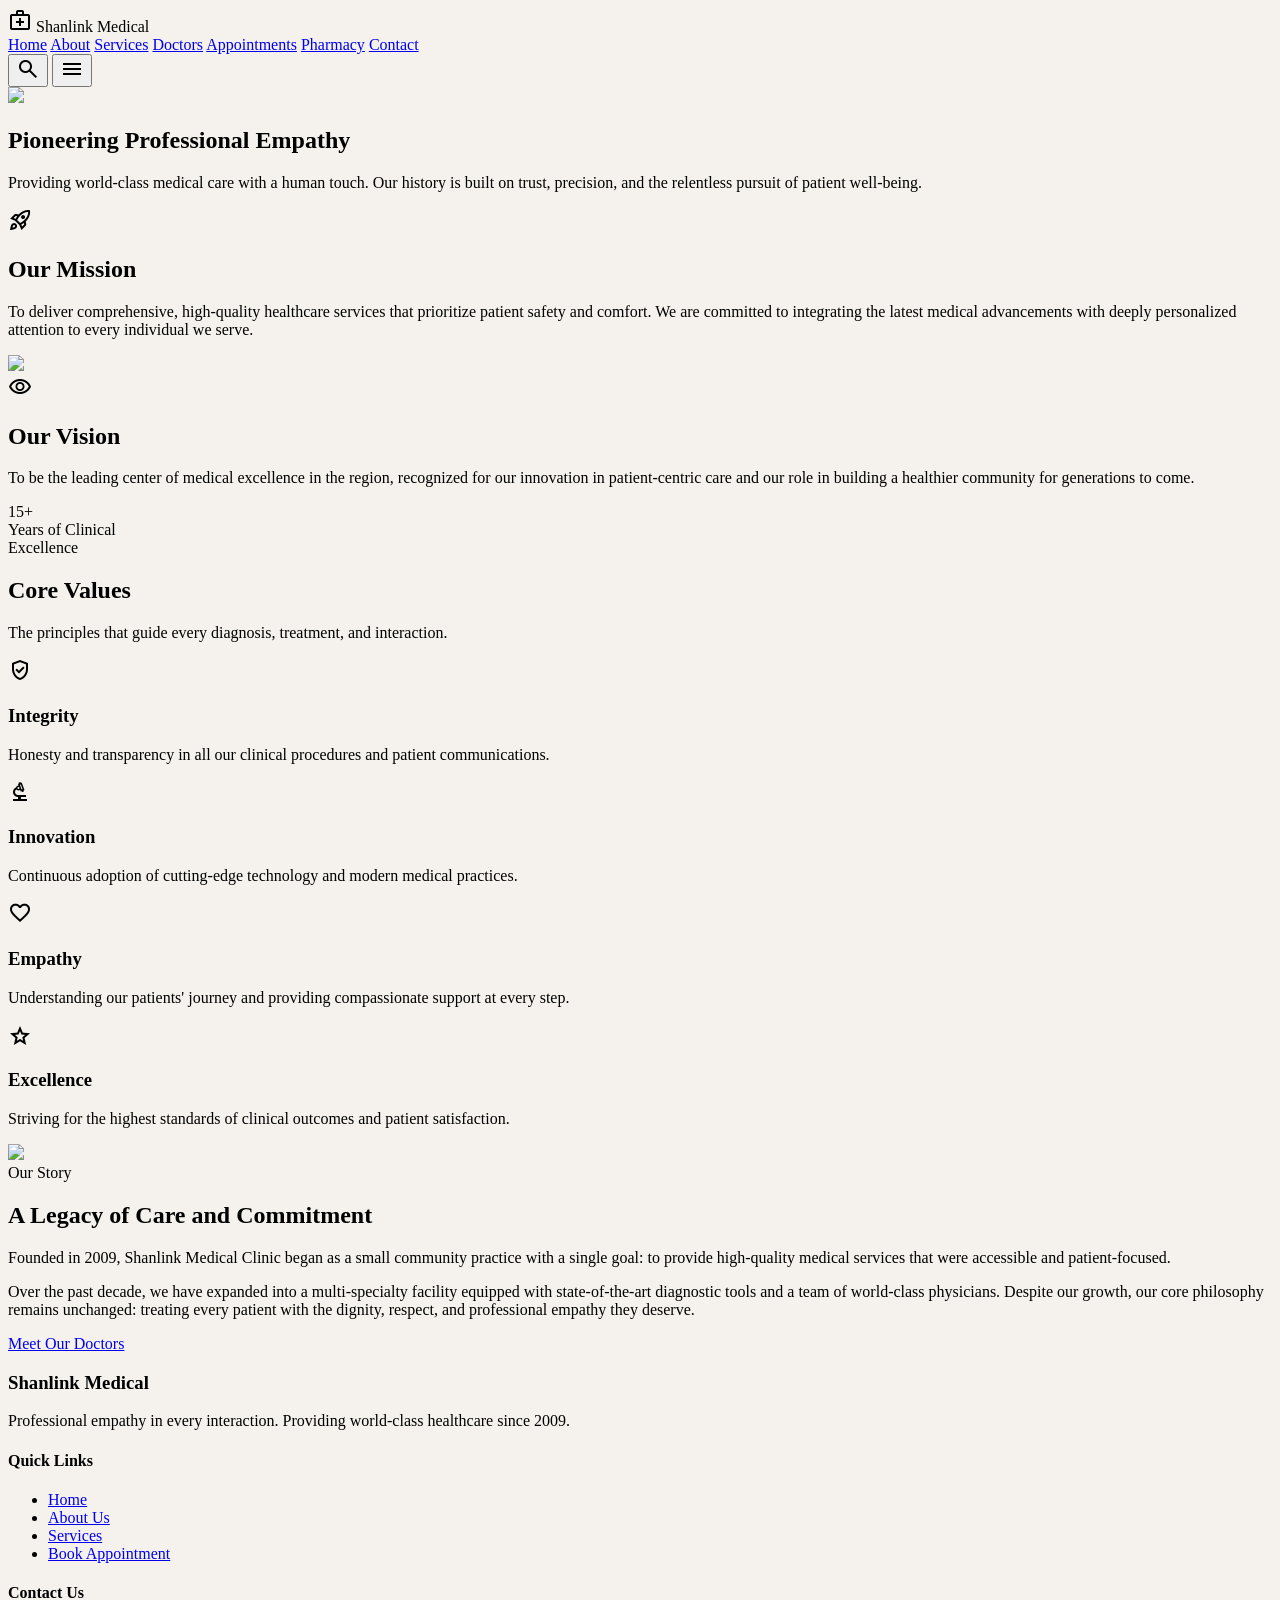
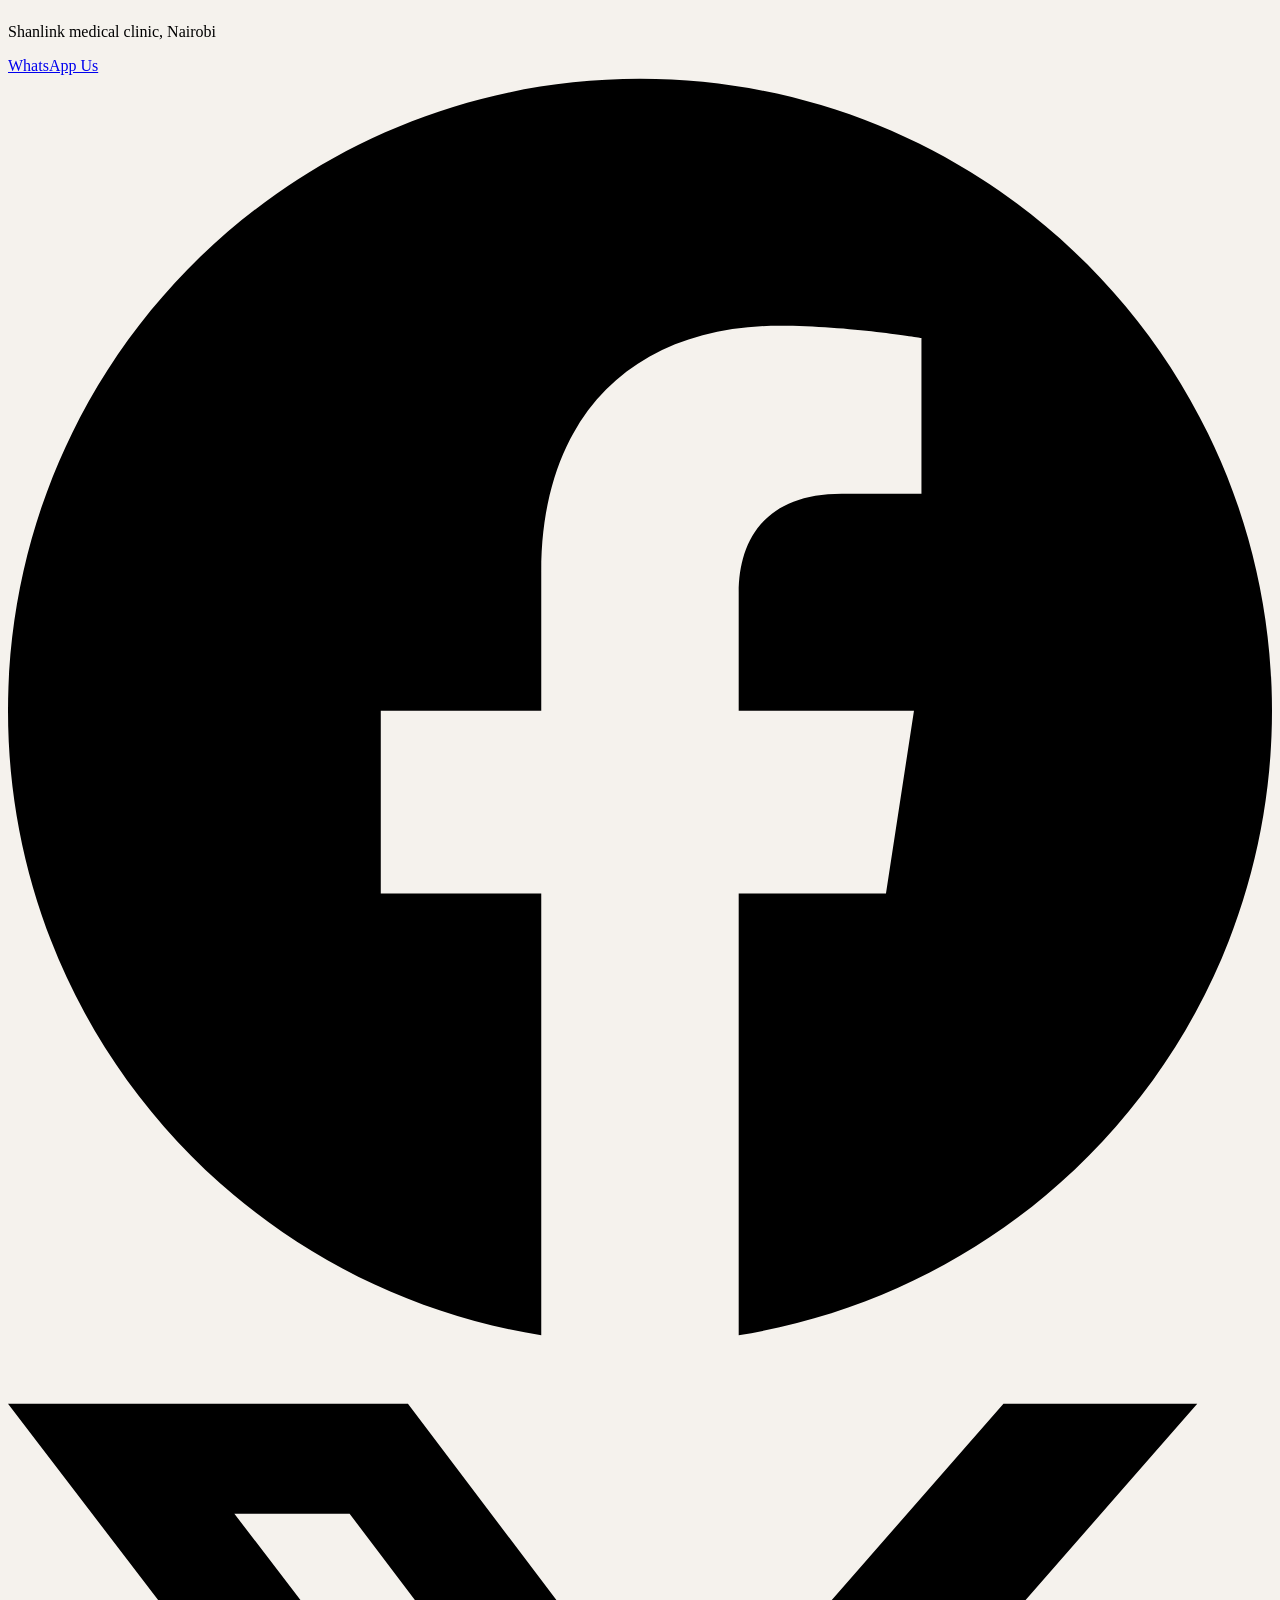
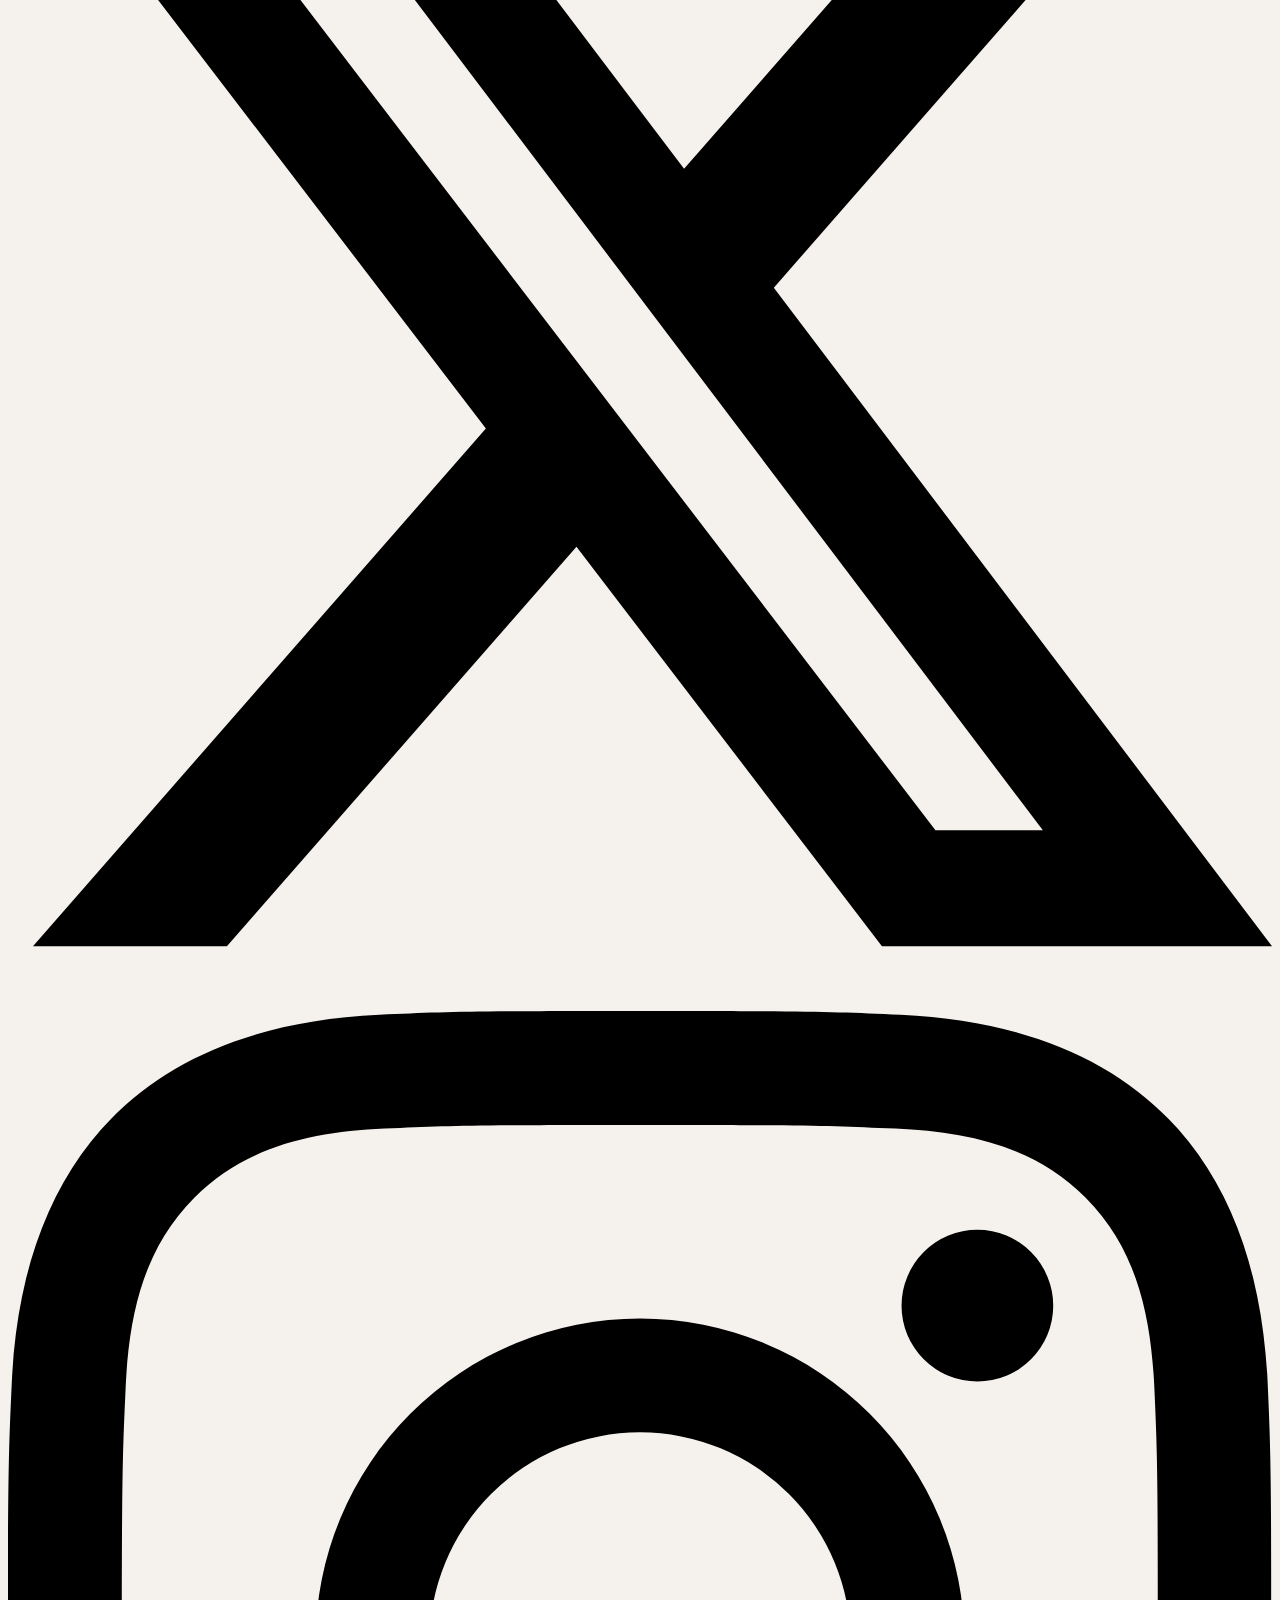
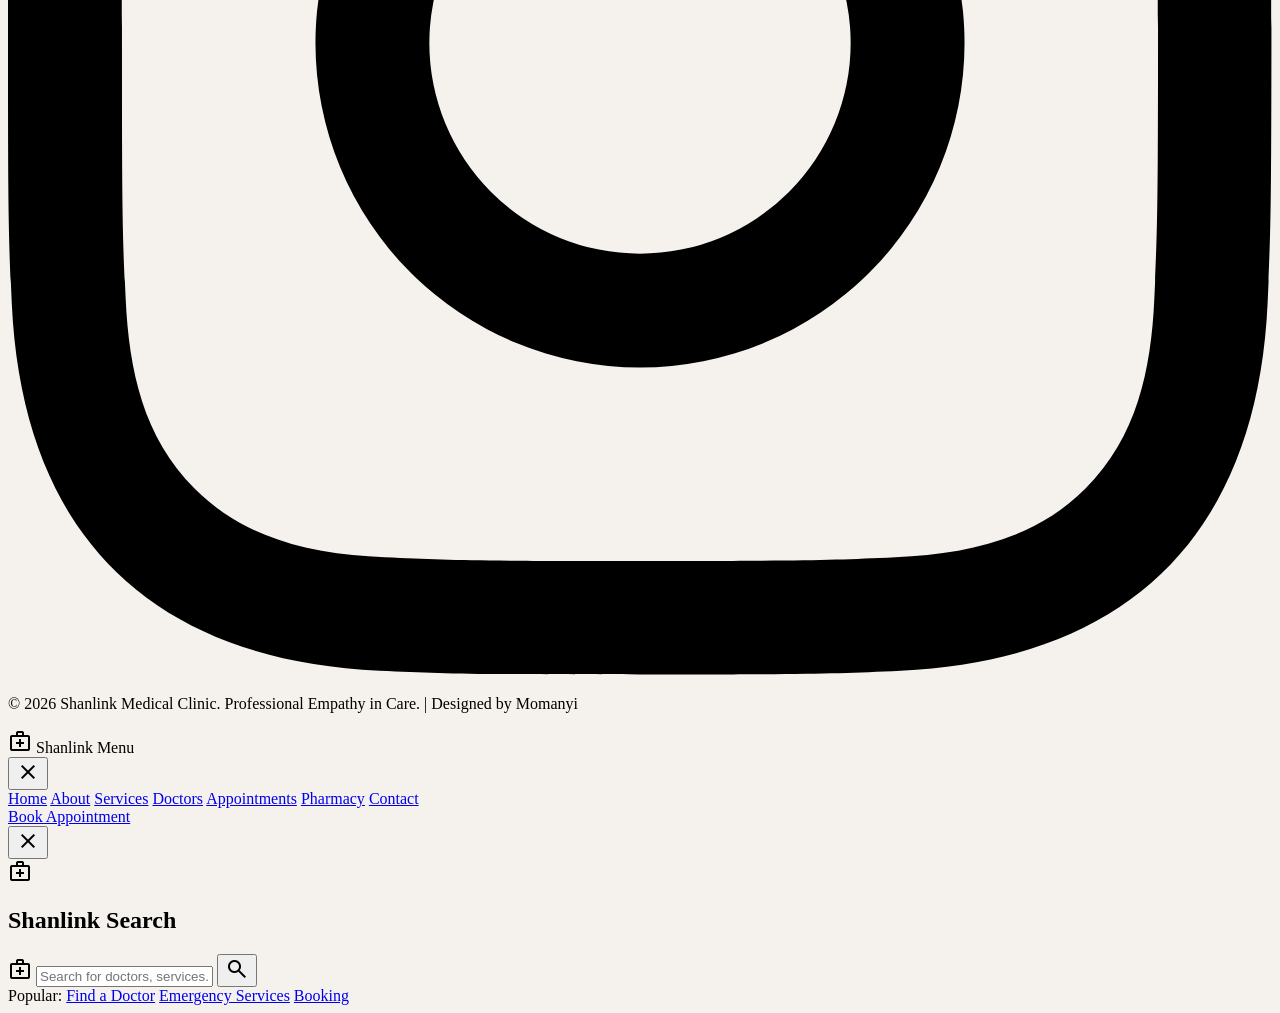
==== about.html @ 41719384 "update" ====
<!DOCTYPE html>

<html class="light" lang="en"><head>
<meta charset="utf-8"/>
<meta content="width=device-width, initial-scale=1.0" name="viewport"/>
<title>About Us | Shanlink Medical Clinic</title>
<script src="https://cdn.tailwindcss.com?plugins=forms,container-queries"></script>
<link href="https://fonts.googleapis.com/css2?family=Inter:wght@400;500;700&amp;family=Manrope:wght@500;600;700;800&amp;display=swap" rel="stylesheet"/>
<link href="https://fonts.googleapis.com/css2?family=Material+Symbols+Outlined:wght,FILL@100..700,0..1&amp;display=swap" rel="stylesheet"/>
<link href="https://fonts.googleapis.com/css2?family=Material+Symbols+Outlined:wght,FILL@100..700,0..1&amp;display=swap" rel="stylesheet"/>
<script src="tailwind-config.js"></script>
<link rel="stylesheet" href="styles.css" />

  </head>
<body class="bg-surface text-on-surface font-body-md overflow-x-hidden">
<!-- TopAppBar -->
<header class="fixed top-0 w-full z-50 bg-header-red border-b border-white/10 shadow-lg">
<div class="max-w-7xl mx-auto flex items-center justify-between px-6 h-12">
<div class="flex items-center gap-2">
<span class="material-symbols-outlined text-white" data-icon="medical_services">medical_services</span>
<span class="text-2xl font-bold text-white">Shanlink Medical</span>
</div>
<nav class="hidden md:flex items-center gap-6 font-manrope text-sm font-medium">
<a class="font-manrope text-base font-medium text-white/70 hover:text-white transition-colors duration-200" href="index.html">Home</a>
<a class="font-manrope text-base font-medium text-white border-b-2 border-teal-400 pb-1" href="about.html">About</a>
<a class="font-manrope text-base font-medium text-white/70 hover:text-white transition-colors duration-200" href="services.html">Services</a>
<a class="font-manrope text-base font-medium text-white/70 hover:text-white transition-colors duration-200" href="doctors.html">Doctors</a>
<a class="font-manrope text-base font-medium text-white/70 hover:text-white transition-colors duration-200" href="appointments.html">Appointments</a>
<a class="font-manrope text-base font-medium text-white/70 hover:text-white transition-colors duration-200" href="pharmacy.html">Pharmacy</a>
<a class="font-manrope text-base font-medium text-white/70 hover:text-white transition-colors duration-200" href="contact.html">Contact</a>
</nav>
<div class="flex items-center gap-4">
<button aria-label="Search" class="p-2 rounded-full hover:bg-white/10 transition-colors">
<span class="material-symbols-outlined text-white/80" data-icon="search">search</span>
</button>
<button id="mobile-menu-trigger" class="md:hidden p-2 rounded-full hover:bg-white/10 transition-colors">
<span class="material-symbols-outlined text-white" data-icon="menu">menu</span>
</button>

</div>
</div>
</header>
<main class="pt-20">
<!-- Hero Section -->
<section class="relative h-[530px] flex items-center justify-center overflow-hidden">
<div class="absolute inset-0 z-0">
<img class="w-full h-full object-cover" data-alt="Wide shot of a clean, bright hospital hallway with glass windows and warm sunlight creating a professional clinical atmosphere" src="https://lh3.googleusercontent.com/aida-public/[base64]"/>
<div class="absolute inset-0 bg-blue-900/40 backdrop-blur-[2px]"></div>
</div>
<div class="relative z-10 text-center px-6">
<h1 class="font-headline-xl text-headline-xl text-white mb-4">Pioneering Professional Empathy</h1>
<p class="font-body-lg text-body-lg text-blue-50 max-w-2xl mx-auto">Providing world-class medical care with a human touch. Our history is built on trust, precision, and the relentless pursuit of patient well-being.</p>
</div>
</section>
<!-- Mission & Vision Bento -->
<section class="py-xl px-6 max-w-7xl mx-auto">
<div class="grid grid-cols-1 md:grid-cols-12 gap-gutter">
<!-- Mission Card -->
<div class="md:col-span-7 bg-surface-container-lowest dark:bg-slate-900 p-lg rounded-xl border border-slate-100 dark:border-slate-800 shadow-sm flex flex-col justify-between">
<div>
<div class="inline-flex items-center justify-center p-3 bg-secondary-container rounded-lg mb-6">
<span class="material-symbols-outlined text-on-secondary-container" data-icon="rocket_launch">rocket_launch</span>
</div>
<h2 class="font-headline-lg text-headline-lg mb-4 text-primary">Our Mission</h2>
<p class="font-body-lg text-body-lg text-on-surface-variant leading-relaxed">
                            To deliver comprehensive, high-quality healthcare services that prioritize patient safety and comfort. We are committed to integrating the latest medical advancements with deeply personalized attention to every individual we serve.
                        </p>
</div>
<div class="mt-8 flex gap-4">
<img class="w-full h-48 object-cover rounded-lg" data-alt="Close-up of a doctor holding a patient's hand with care, showing medical professionalism and empathy in a softly lit clinic" src="https://lh3.googleusercontent.com/aida-public/[base64]"/>
</div>
</div>
<!-- Vision Card -->
<div class="md:col-span-5 bg-primary text-white p-lg rounded-xl flex flex-col justify-center">
<div class="mb-6">
<span class="material-symbols-outlined text-4xl" data-icon="visibility">visibility</span>
</div>
<h2 class="font-headline-lg text-headline-lg mb-4">Our Vision</h2>
<p class="font-body-lg text-body-lg opacity-90 leading-relaxed">
                        To be the leading center of medical excellence in the region, recognized for our innovation in patient-centric care and our role in building a healthier community for generations to come.
                    </p>
<div class="mt-8 pt-8 border-t border-white/20">
<div class="flex items-center gap-4">
<div class="text-4xl font-bold">15+</div>
<div class="text-label-sm font-label-sm uppercase tracking-wider">Years of Clinical<br/>Excellence</div>
</div>
</div>
</div>
</div>
</section>
<!-- Values Section -->
<section class="bg-surface-container py-xl">
<div class="max-w-7xl mx-auto px-6">
<div class="text-center mb-lg">
<h2 class="font-headline-lg text-headline-lg text-primary mb-2">Core Values</h2>
<p class="font-body-md text-body-md text-on-surface-variant">The principles that guide every diagnosis, treatment, and interaction.</p>
</div>
<div class="grid grid-cols-1 sm:grid-cols-2 lg:grid-cols-4 gap-gutter">
<!-- Integrity -->
<div class="bg-surface-container-lowest dark:bg-slate-900 p-sm rounded-xl border border-slate-100 dark:border-slate-800 hover:shadow-md transition-shadow">
<span class="material-symbols-outlined text-secondary mb-4" data-icon="verified_user">verified_user</span>
<h3 class="font-headline-md text-headline-md mb-2">Integrity</h3>
<p class="font-body-md text-body-md text-on-surface-variant">Honesty and transparency in all our clinical procedures and patient communications.</p>
</div>
<!-- Innovation -->
<div class="bg-surface-container-lowest dark:bg-slate-900 p-sm rounded-xl border border-slate-100 dark:border-slate-800 hover:shadow-md transition-shadow">
<span class="material-symbols-outlined text-secondary mb-4" data-icon="biotech">biotech</span>
<h3 class="font-headline-md text-headline-md mb-2">Innovation</h3>
<p class="font-body-md text-body-md text-on-surface-variant">Continuous adoption of cutting-edge technology and modern medical practices.</p>
</div>
<!-- Empathy -->
<div class="bg-surface-container-lowest dark:bg-slate-900 p-sm rounded-xl border border-slate-100 dark:border-slate-800 hover:shadow-md transition-shadow">
<span class="material-symbols-outlined text-secondary mb-4" data-icon="favorite">favorite</span>
<h3 class="font-headline-md text-headline-md mb-2">Empathy</h3>
<p class="font-body-md text-body-md text-on-surface-variant">Understanding our patients' journey and providing compassionate support at every step.</p>
</div>
<!-- Excellence -->
<div class="bg-surface-container-lowest dark:bg-slate-900 p-sm rounded-xl border border-slate-100 dark:border-slate-800 hover:shadow-md transition-shadow">
<span class="material-symbols-outlined text-secondary mb-4" data-icon="grade">grade</span>
<h3 class="font-headline-md text-headline-md mb-2">Excellence</h3>
<p class="font-body-md text-body-md text-on-surface-variant">Striving for the highest standards of clinical outcomes and patient satisfaction.</p>
</div>
</div>
</div>
</section>
<!-- Our Story / Team Image Section -->
<section class="py-xl px-6 max-w-7xl mx-auto">
<div class="flex flex-col lg:flex-row items-center gap-xl">
<div class="lg:w-1/2">
<img class="rounded-xl shadow-lg w-full h-[450px] object-cover" data-alt="Modern medical laboratory with state-of-the-art diagnostic equipment and a clean organized research environment" src="https://lh3.googleusercontent.com/aida-public/[base64]"/>
</div>
<div class="lg:w-1/2 space-y-md">
<span class="font-label-sm text-label-sm text-secondary uppercase tracking-widest font-bold">Our Story</span>
<h2 class="font-headline-lg text-headline-lg text-primary">A Legacy of Care and Commitment</h2>
<p class="font-body-lg text-body-lg text-on-surface-variant">
                        Founded in 2009, Shanlink Medical Clinic began as a small community practice with a single goal: to provide high-quality medical services that were accessible and patient-focused. 
                    </p>
<p class="font-body-md text-body-md text-on-surface-variant">
                        Over the past decade, we have expanded into a multi-specialty facility equipped with state-of-the-art diagnostic tools and a team of world-class physicians. Despite our growth, our core philosophy remains unchanged: treating every patient with the dignity, respect, and professional empathy they deserve.
                    </p>
<div class="pt-4">
<a href="doctors.html" class="inline-block bg-[#facc15] text-black px-8 py-3 rounded-lg font-manrope font-semibold hover:bg-[#990000] hover:text-white transition-all">Meet Our Doctors</a>
</div>
</div>
</div>
</section>
</main>
<!-- Footer -->
    <footer class="bg-footer-red py-16 md:py-20 px-6 md:px-8 text-white">
        <div class="max-w-7xl mx-auto">
            <div class="grid grid-cols-1 md:grid-cols-3 gap-12 md:gap-16 mb-12 md:mb-16 text-center md:text-left">
                <div class="space-y-6 md:space-y-8">
                    <h3 class="text-3xl md:text-4xl font-bold font-headline-md">Shanlink Medical</h3>
                    <p class="text-white/90 text-base md:text-lg leading-relaxed max-w-sm mx-auto md:mx-0">
                        Professional empathy in every interaction. Providing world-class healthcare since 2009.
                    </p>
                </div>
                <div>
                    <h4 class="text-xl md:text-2xl font-bold text-white mb-6 md:mb-8">Quick Links</h4>
                    <ul class="space-y-4 md:space-y-5 text-base md:text-lg text-white/80">
                        <li><a href="index.html" class="hover:text-white transition-colors">Home</a></li>
                        <li><a href="about.html" class="hover:text-white transition-colors">About Us</a></li>
                        <li><a href="services.html" class="hover:text-white transition-colors">Services</a></li>
                        <li><a href="appointments.html" class="hover:text-white transition-colors">Book Appointment</a></li>
                    </ul>
                </div>
                <div>
                    <h4 class="text-xl md:text-2xl font-bold text-white mb-6 md:mb-8">Contact Us</h4>
                    <p class="text-base md:text-lg text-white/80 mb-6 md:mb-8">Shanlink medical clinic, Nairobi</p>
                    <a href="https://wa.me/254113535069" target="_blank" rel="noopener noreferrer" class="bg-[#25D366] text-white px-8 md:px-10 py-3 md:py-4 rounded-full text-lg md:text-xl font-bold hover:scale-105 transition-transform shadow-2xl mb-8 inline-block text-center">
                        WhatsApp Us
                    </a>
                    <div class="flex items-center justify-center md:justify-start gap-6">
                        <a href="#" class="text-white/80 hover:text-white transition-colors" aria-label="Facebook">
                            <svg class="w-6 h-6 fill-current" viewBox="0 0 24 24"><path d="M24 12.073c0-6.627-5.373-12-12-12s-12 5.373-12 12c0 5.99 4.388 10.954 10.125 11.854v-8.385H7.078v-3.469h3.047V9.43c0-3.007 1.792-4.669 4.533-4.669 1.312 0 2.686.235 2.686.235v2.953H15.83c-1.491 0-1.956.925-1.956 1.874v2.25h3.328l-.532 3.469h-2.796v8.385C19.612 23.027 24 18.062 24 12.073z"/></svg>
                        </a>
                        <a href="#" class="text-white/80 hover:text-white transition-colors" aria-label="X">
                            <svg class="w-6 h-6 fill-current" viewBox="0 0 24 24"><path d="M18.901 1.153h3.68l-8.04 9.19L24 22.846h-7.406l-5.8-7.584-6.638 7.584H.474l8.6-9.83L0 1.154h7.594l5.243 6.932ZM17.61 20.644h2.039L6.486 3.24H4.298Z"/></svg>
                        </a>
                        <a href="#" class="text-white/80 hover:text-white transition-colors" aria-label="Instagram">
                            <svg class="w-6 h-6 fill-current" viewBox="0 0 24 24"><path d="M12 2.163c3.204 0 3.584.012 4.85.07 1.366.062 2.633.332 3.608 1.308.975.975 1.245 2.242 1.308 3.608.058 1.266.07 1.646.07 4.85s-.012 3.584-.07 4.85c-.062 1.366-.332 2.633-1.308 3.608-.975.975-2.242 1.245-3.608 1.308-1.266.058-1.646.07-4.85.07s-3.584-.012-4.85-.07c-1.366-.062-2.633-.332-3.608-1.308-.975-.975-1.245-2.242-1.308-3.608-.058-1.266-.07-1.646-.07-4.85s.012-3.584.07-4.85c.062-1.366.332-2.633 1.308-3.608.975-.975 2.242-1.245 3.608-1.308 1.266-.058 1.646-.07 4.85-.07M12 0C8.741 0 8.333.014 7.053.072 2.695.272.272 2.69.072 7.053.014 8.333 0 8.741 0 12s.014 3.667.072 4.947c.2 4.353 2.618 6.77 6.98 6.97 1.281.058 1.689.072 4.948.072s3.667-.014 4.947-.072c4.351-.2 6.77-2.618 6.97-6.98.058-1.28.072-1.689.072-4.948s-.014-3.667-.072-4.947c-.2-4.351-2.618-6.77-6.97-6.97C15.667.014 15.259 0 12 0zm0 5.838a6.162 6.162 0 100 12.324 6.162 6.162 0 000-12.324zM12 16a4 4 0 110-8 4 4 0 010 8zm6.406-11.845a1.44 1.44 0 100 2.88 1.44 1.44 0 000-2.88z"/></svg>
                        </a>
                    </div>
                </div>
            </div>
            <div class="pt-8 md:pt-10 border-t border-white/20 text-center">
                <p class="font-manrope text-base md:text-lg font-medium text-white">
                    © <span class="current-year">2026</span> Shanlink Medical Clinic. Professional Empathy in Care. | Designed by Momanyi
                </p>
            </div>
        </div>
    </footer>
<!-- Mobile Menu Overlay -->
<div id="mobile-menu" class="fixed inset-0 bg-header-red/98 z-[70] hidden flex-col p-6 backdrop-blur-lg">
    <div class="flex items-center justify-between mb-10">
        <div class="flex items-center gap-3">
            <span class="material-symbols-outlined text-white" data-icon="medical_services">medical_services</span>
            <span class="text-xl font-bold text-white">Shanlink Menu</span>
        </div>
        <button id="close-mobile-menu" class="p-2 text-white/70 hover:text-white">
            <span class="material-symbols-outlined text-4xl">close</span>
        </button>
    </div>
    <nav class="flex flex-col gap-6 text-center">
        <a href="index.html" class="text-2xl font-bold text-yellow-primary hover:text-white transition-colors">Home</a>
        <a href="about.html" class="text-2xl font-bold text-yellow-primary hover:text-white transition-colors">About</a>
        <a href="services.html" class="text-2xl font-bold text-yellow-primary hover:text-white transition-colors">Services</a>
        <a href="doctors.html" class="text-2xl font-bold text-yellow-primary hover:text-white transition-colors">Doctors</a>
        <a href="appointments.html" class="text-2xl font-bold text-yellow-primary hover:text-white transition-colors">Appointments</a>
        <a href="pharmacy.html" class="text-2xl font-bold text-yellow-primary hover:text-white transition-colors">Pharmacy</a>
        <a href="contact.html" class="text-2xl font-bold text-yellow-primary hover:text-white transition-colors">Contact</a>
    </nav>
    <div class="mt-auto pt-10 border-t border-white/10 text-center">
        <a href="appointments.html" class="inline-block w-full py-4 bg-[#facc15] text-black rounded-xl font-bold text-lg">Book Appointment</a>
    </div>
</div>

<!-- Search Overlay -->
<div id="search-overlay" class="fixed inset-0 bg-header-red/95 z-[60] hidden items-center justify-center p-6 backdrop-blur-md">
    <button id="close-search" class="absolute top-8 right-8 text-white/70 hover:text-white transition-colors">
        <span class="material-symbols-outlined text-4xl">close</span>
    </button>
    <div class="w-full max-w-3xl text-center">
            <div class="flex items-center justify-center gap-3 md:gap-4 mb-8 md:mb-10">
                <span class="material-symbols-outlined text-teal-400 text-5xl md:text-6xl">medical_services</span>
                <h2 class="text-3xl md:text-5xl font-headline-lg text-white">Shanlink Search</h2>
            </div>
            <div class="relative group">
                <span class="absolute left-4 md:left-6 top-1/2 -translate-y-1/2 material-symbols-outlined text-teal-400 text-3xl md:text-4xl group-focus-within:scale-110 transition-transform">medical_services</span>
                <input type="text" id="search-input" placeholder="Search for doctors, services..." 
                    class="w-full bg-white/10 border-b-2 border-white/30 text-white text-xl md:text-3xl py-6 md:py-8 pl-16 md:pl-20 pr-12 md:pr-16 focus:outline-none focus:border-teal-400 placeholder:text-white/20 transition-colors">
                <button class="absolute right-4 md:right-6 top-1/2 -translate-y-1/2 text-white/70 hover:text-white transition-colors">
                    <span class="material-symbols-outlined text-4xl md:text-5xl">search</span>
                </button>
            </div>
        <div class="mt-8 flex flex-wrap justify-center gap-3">
            <span class="text-white/60 text-sm">Popular:</span>
            <a href="doctors.html" class="text-white/80 hover:text-teal-400 text-sm underline decoration-white/20 underline-offset-4">Find a Doctor</a>
            <a href="services.html" class="text-white/80 hover:text-teal-400 text-sm underline decoration-white/20 underline-offset-4">Emergency Services</a>
            <a href="appointments.html" class="text-white/80 hover:text-teal-400 text-sm underline decoration-white/20 underline-offset-4">Booking</a>
        </div>
    </div>
</div>

<script src="main.js"></script>
</body></html>
---- styles.css ----
.material-symbols-outlined {
    font-variation-settings: 'FILL' 0, 'wght' 400, 'GRAD' 0, 'opsz' 24;
}

.material-symbols-outlined.filled {
    font-variation-settings: 'FILL' 1;
    color: #ffb400;
}

.star-container span {
    cursor: pointer;
    transition: color 0.2s, transform 0.1s;
}

.star-container span:hover {
    transform: scale(1.2);
}

.success-notification {
    position: fixed;
    top: 20px;
    left: 50%;
    transform: translateX(-50%) translateY(-100px);
    background-color: #4caf50;
    color: white;
    padding: 16px 32px;
    border-radius: 12px;
    box-shadow: 0 10px 30px rgba(0,0,0,0.2);
    z-index: 1000;
    transition: transform 0.4s cubic-bezier(0.175, 0.885, 0.32, 1.275);
    display: flex;
    align-items: center;
    gap: 12px;
    font-weight: 600;
}

.success-notification.show {
    transform: translateX(-50%) translateY(0);
}

body {
    background-color: #f5f2ed;
    min-height: max(884px, 100dvh);
}

.clinical-shadow {
    box-shadow: 0 4px 20px -2px rgba(0, 93, 182, 0.08);
}
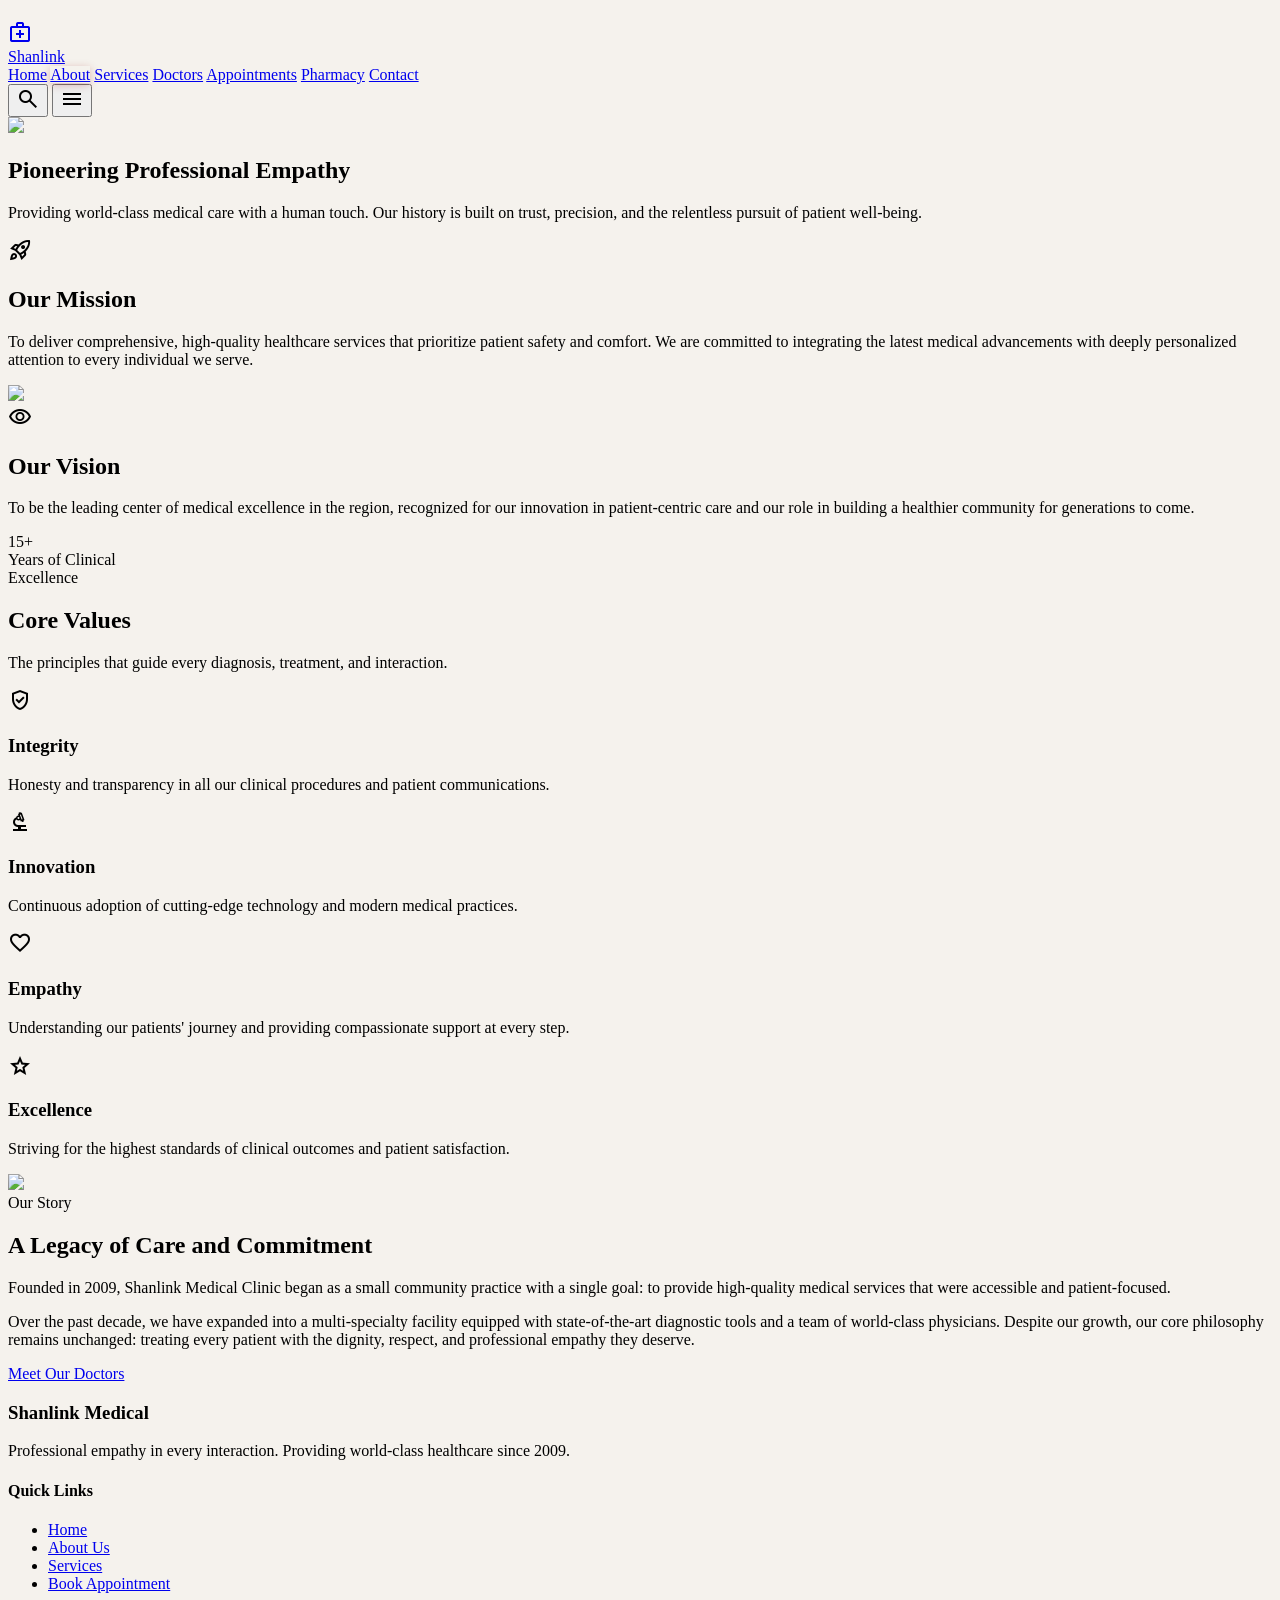
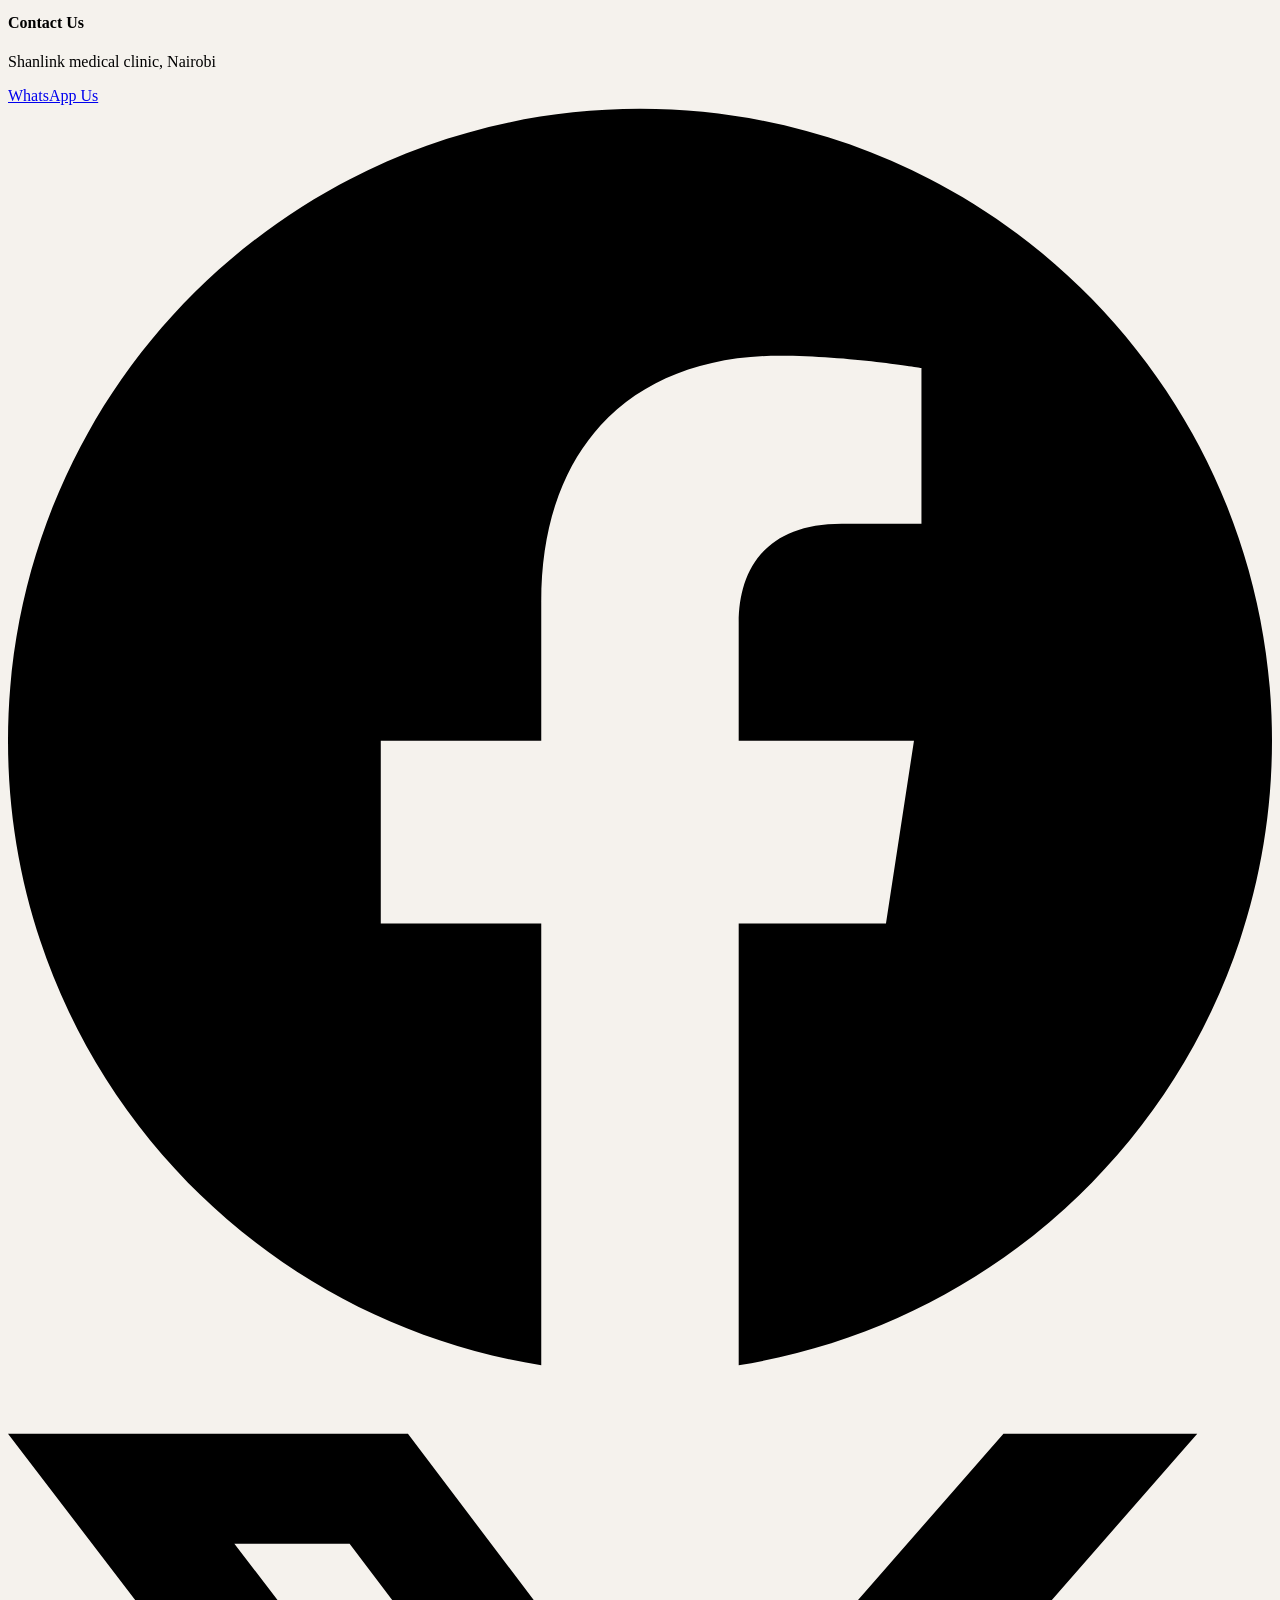
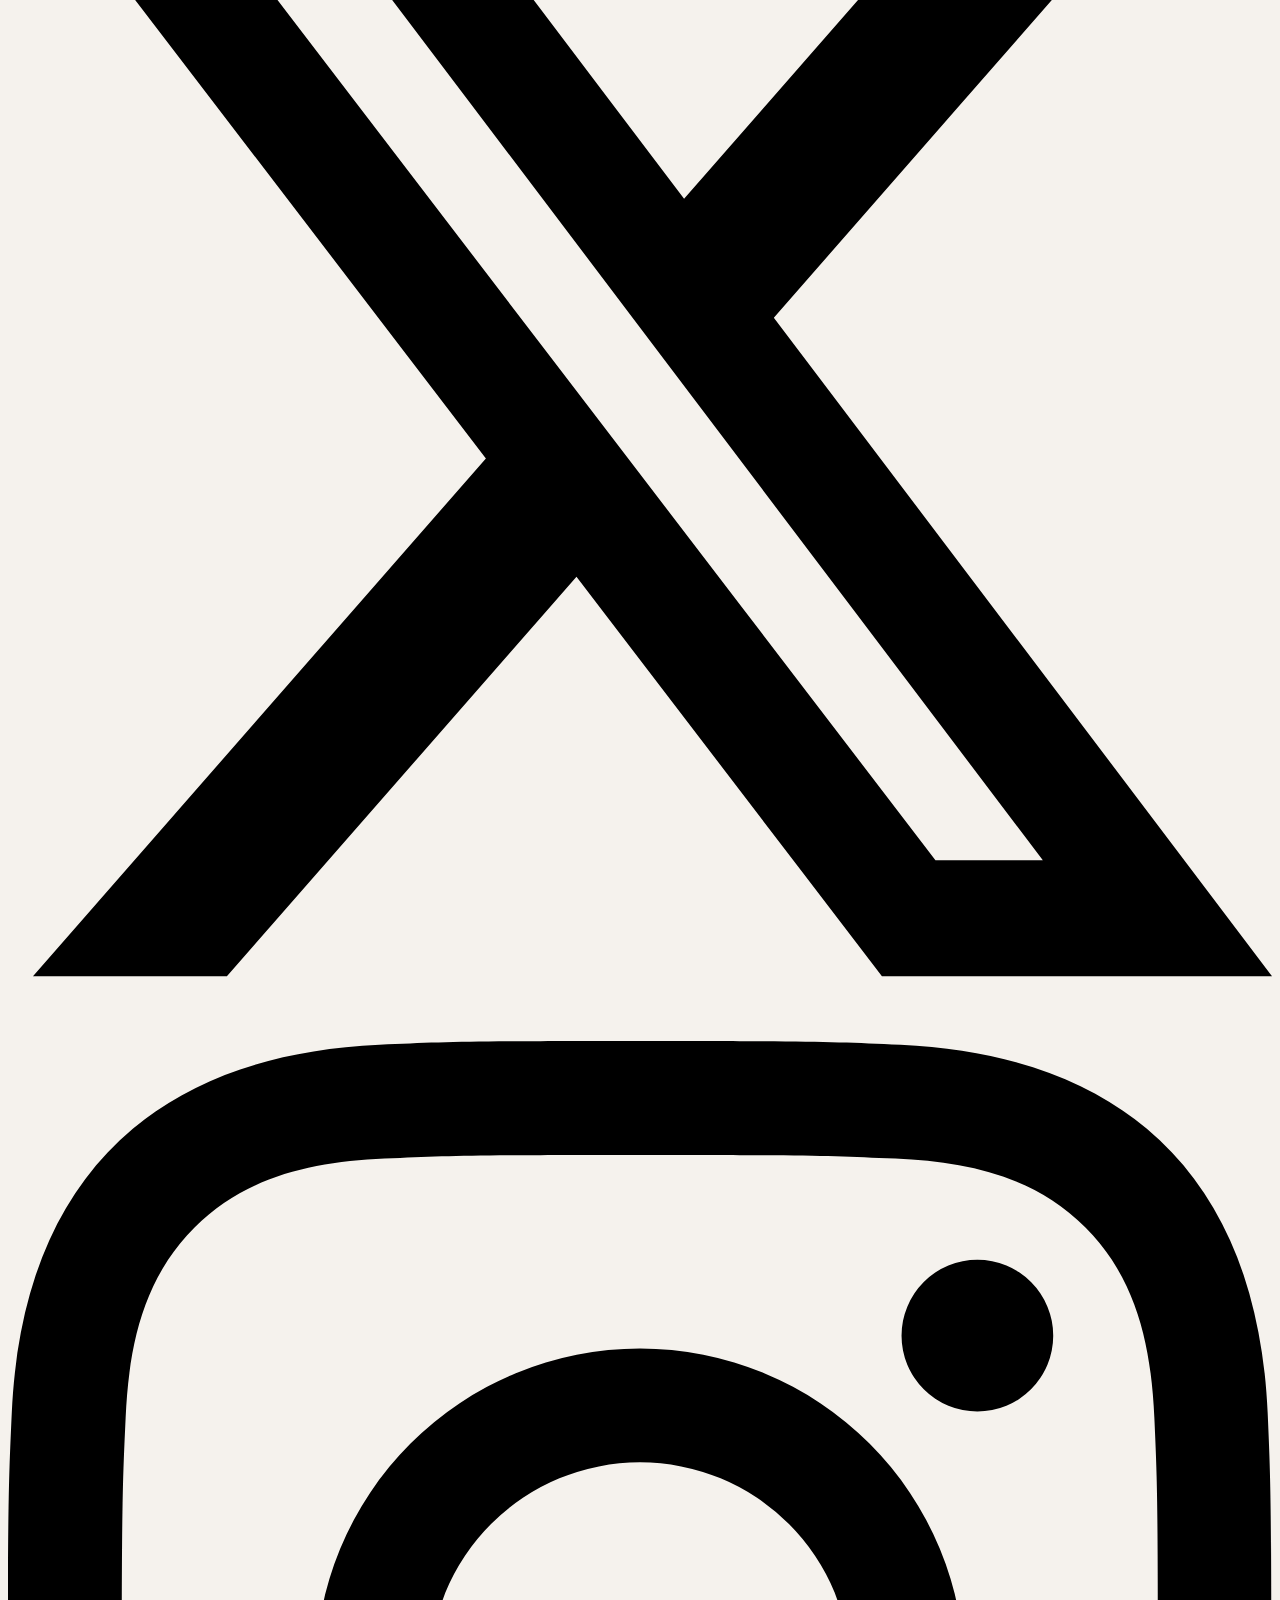
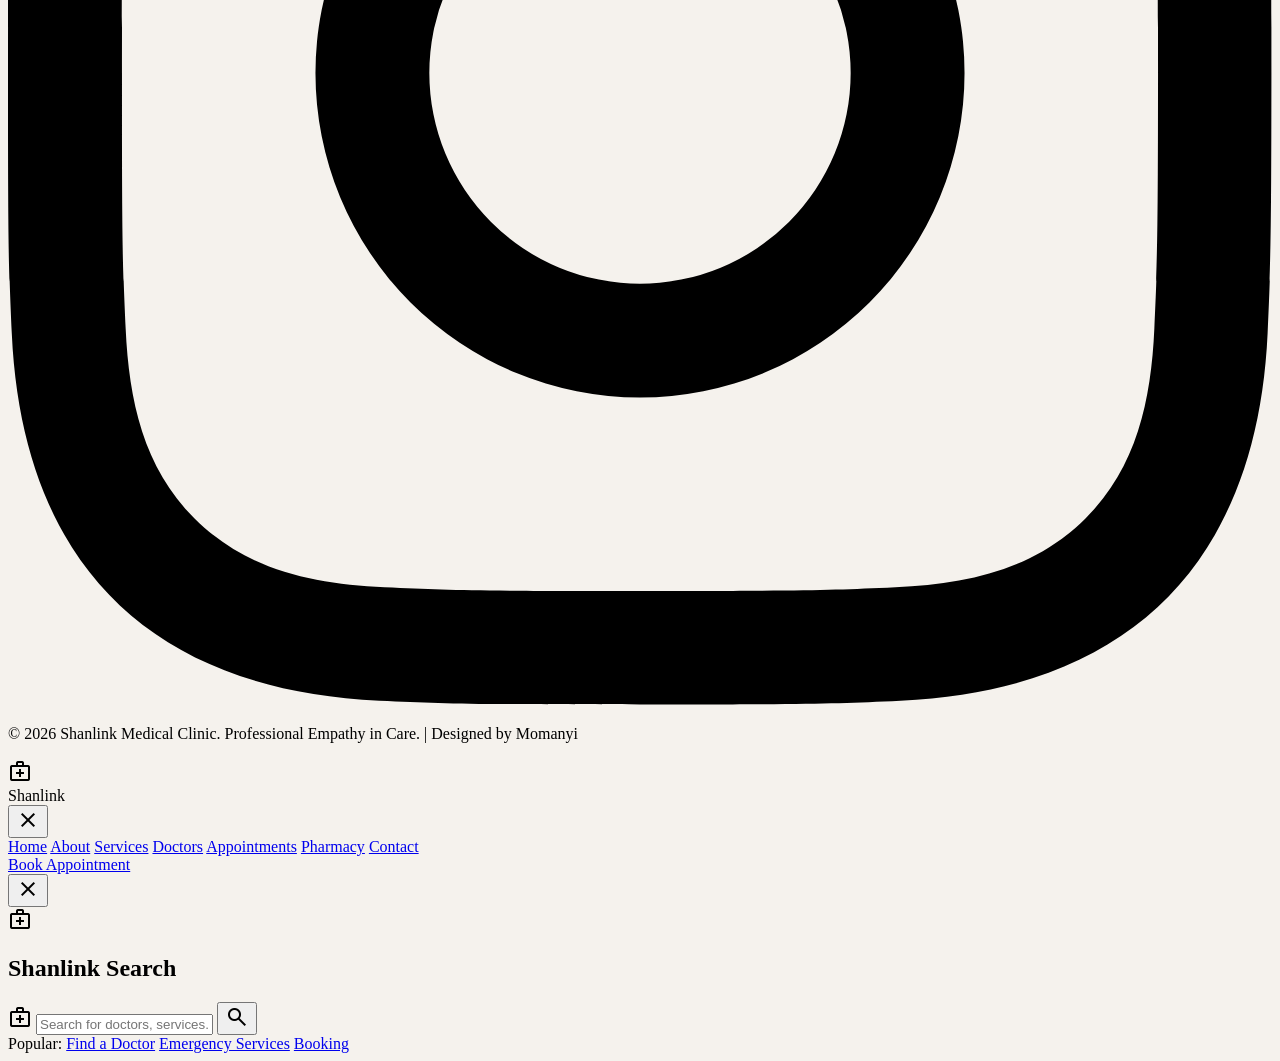
==== commit 2dfb43f8: "updated all and hamburger" ====
--- a/about.html
+++ b/about.html
@@ -13,32 +13,35 @@
 
   </head>
 <body class="bg-surface text-on-surface font-body-md overflow-x-hidden">
-<!-- TopAppBar -->
-<header class="fixed top-0 w-full z-50 bg-header-red border-b border-white/10 shadow-lg">
-<div class="max-w-7xl mx-auto flex items-center justify-between px-6 h-12">
-<div class="flex items-center gap-2">
-<span class="material-symbols-outlined text-white" data-icon="medical_services">medical_services</span>
-<span class="text-2xl font-bold text-white">Shanlink Medical</span>
-</div>
-<nav class="hidden md:flex items-center gap-6 font-manrope text-sm font-medium">
-<a class="font-manrope text-base font-medium text-white/70 hover:text-white transition-colors duration-200" href="index.html">Home</a>
-<a class="font-manrope text-base font-medium text-white border-b-2 border-teal-400 pb-1" href="about.html">About</a>
-<a class="font-manrope text-base font-medium text-white/70 hover:text-white transition-colors duration-200" href="services.html">Services</a>
-<a class="font-manrope text-base font-medium text-white/70 hover:text-white transition-colors duration-200" href="doctors.html">Doctors</a>
-<a class="font-manrope text-base font-medium text-white/70 hover:text-white transition-colors duration-200" href="appointments.html">Appointments</a>
-<a class="font-manrope text-base font-medium text-white/70 hover:text-white transition-colors duration-200" href="pharmacy.html">Pharmacy</a>
-<a class="font-manrope text-base font-medium text-white/70 hover:text-white transition-colors duration-200" href="contact.html">Contact</a>
-</nav>
-<div class="flex items-center gap-4">
-<button aria-label="Search" class="p-2 rounded-full hover:bg-white/10 transition-colors">
-<span class="material-symbols-outlined text-white/80" data-icon="search">search</span>
-</button>
-<button id="mobile-menu-trigger" class="md:hidden p-2 rounded-full hover:bg-white/10 transition-colors">
-<span class="material-symbols-outlined text-white" data-icon="menu">menu</span>
-</button>
-
-</div>
-</div>
+<!-- Floating Glass Navigation -->
+<header class="fixed top-0 w-full z-50" id="main-header">
+    <div class="max-w-7xl mx-auto px-4 nav-wrapper">
+        <nav class="bg-white/90 backdrop-blur-xl rounded-2xl shadow-lg shadow-black/5 border border-slate-200/50 px-4 lg:px-6 py-2.5 flex items-center justify-between nav-inner">
+            <a href="index.html" class="flex items-center gap-2.5 shrink-0">
+                <div class="w-9 h-9 bg-[#990000] rounded-xl flex items-center justify-center">
+                    <span class="material-symbols-outlined text-white text-xl" data-icon="medical_services">medical_services</span>
+                </div>
+                <span class="text-lg font-bold text-[#990000] font-headline-md tracking-tight">Shanlink</span>
+            </a>
+            <div class="hidden lg:flex items-center gap-1">
+                <a class="nav-link px-3 xl:px-4 py-2 rounded-xl text-sm font-medium text-slate-600 hover:text-[#990000] hover:bg-[#990000]/5" href="index.html">Home</a>
+                <a class="nav-link nav-link-active px-3 xl:px-4 py-2 rounded-xl text-sm font-medium bg-[#990000] text-white" href="about.html">About</a>
+                <a class="nav-link px-3 xl:px-4 py-2 rounded-xl text-sm font-medium text-slate-600 hover:text-[#990000] hover:bg-[#990000]/5" href="services.html">Services</a>
+                <a class="nav-link px-3 xl:px-4 py-2 rounded-xl text-sm font-medium text-slate-600 hover:text-[#990000] hover:bg-[#990000]/5" href="doctors.html">Doctors</a>
+                <a class="nav-link px-3 xl:px-4 py-2 rounded-xl text-sm font-medium text-slate-600 hover:text-[#990000] hover:bg-[#990000]/5" href="appointments.html">Appointments</a>
+                <a class="nav-link px-3 xl:px-4 py-2 rounded-xl text-sm font-medium text-slate-600 hover:text-[#990000] hover:bg-[#990000]/5" href="pharmacy.html">Pharmacy</a>
+                <a class="nav-link px-3 xl:px-4 py-2 rounded-xl text-sm font-medium text-slate-600 hover:text-[#990000] hover:bg-[#990000]/5" href="contact.html">Contact</a>
+            </div>
+            <div class="flex items-center gap-2">
+                <button aria-label="Search" class="p-2 rounded-xl hover:bg-slate-100 transition-colors">
+                    <span class="material-symbols-outlined text-slate-500" data-icon="search">search</span>
+                </button>
+                <button id="mobile-menu-trigger" class="lg:hidden p-2 rounded-xl hover:bg-slate-100 transition-colors">
+                    <span class="material-symbols-outlined text-slate-700" data-icon="menu">menu</span>
+                </button>
+            </div>
+        </nav>
+    </div>
 </header>
 <main class="pt-20">
 <!-- Hero Section -->
@@ -191,27 +194,29 @@
         </div>
     </footer>
 <!-- Mobile Menu Overlay -->
-<div id="mobile-menu" class="fixed inset-0 bg-header-red/98 z-[70] hidden flex-col p-6 backdrop-blur-lg">
-    <div class="flex items-center justify-between mb-10">
-        <div class="flex items-center gap-3">
-            <span class="material-symbols-outlined text-white" data-icon="medical_services">medical_services</span>
-            <span class="text-xl font-bold text-white">Shanlink Menu</span>
+<div id="mobile-menu" class="fixed inset-0 z-[70] hidden flex-col bg-white/95 backdrop-blur-xl">
+    <div class="flex items-center justify-between p-6 border-b border-slate-100">
+        <div class="flex items-center gap-2.5">
+            <div class="w-9 h-9 bg-[#990000] rounded-xl flex items-center justify-center">
+                <span class="material-symbols-outlined text-white text-xl">medical_services</span>
+            </div>
+            <span class="text-lg font-bold text-[#990000]">Shanlink</span>
         </div>
-        <button id="close-mobile-menu" class="p-2 text-white/70 hover:text-white">
-            <span class="material-symbols-outlined text-4xl">close</span>
+        <button id="close-mobile-menu" class="p-2 rounded-xl hover:bg-slate-100 transition-colors">
+            <span class="material-symbols-outlined text-slate-500 text-3xl">close</span>
         </button>
     </div>
-    <nav class="flex flex-col gap-6 text-center">
-        <a href="index.html" class="text-2xl font-bold text-yellow-primary hover:text-white transition-colors">Home</a>
-        <a href="about.html" class="text-2xl font-bold text-yellow-primary hover:text-white transition-colors">About</a>
-        <a href="services.html" class="text-2xl font-bold text-yellow-primary hover:text-white transition-colors">Services</a>
-        <a href="doctors.html" class="text-2xl font-bold text-yellow-primary hover:text-white transition-colors">Doctors</a>
-        <a href="appointments.html" class="text-2xl font-bold text-yellow-primary hover:text-white transition-colors">Appointments</a>
-        <a href="pharmacy.html" class="text-2xl font-bold text-yellow-primary hover:text-white transition-colors">Pharmacy</a>
-        <a href="contact.html" class="text-2xl font-bold text-yellow-primary hover:text-white transition-colors">Contact</a>
+    <nav class="flex flex-col p-6 gap-2 flex-1 overflow-y-auto">
+        <a href="index.html" class="px-4 py-3.5 rounded-xl text-lg font-semibold text-slate-700 hover:bg-[#990000]/5 hover:text-[#990000] transition-all">Home</a>
+        <a href="about.html" class="px-4 py-3.5 rounded-xl text-lg font-semibold bg-[#990000]/10 text-[#990000]">About</a>
+        <a href="services.html" class="px-4 py-3.5 rounded-xl text-lg font-semibold text-slate-700 hover:bg-[#990000]/5 hover:text-[#990000] transition-all">Services</a>
+        <a href="doctors.html" class="px-4 py-3.5 rounded-xl text-lg font-semibold text-slate-700 hover:bg-[#990000]/5 hover:text-[#990000] transition-all">Doctors</a>
+        <a href="appointments.html" class="px-4 py-3.5 rounded-xl text-lg font-semibold text-slate-700 hover:bg-[#990000]/5 hover:text-[#990000] transition-all">Appointments</a>
+        <a href="pharmacy.html" class="px-4 py-3.5 rounded-xl text-lg font-semibold text-slate-700 hover:bg-[#990000]/5 hover:text-[#990000] transition-all">Pharmacy</a>
+        <a href="contact.html" class="px-4 py-3.5 rounded-xl text-lg font-semibold text-slate-700 hover:bg-[#990000]/5 hover:text-[#990000] transition-all">Contact</a>
     </nav>
-    <div class="mt-auto pt-10 border-t border-white/10 text-center">
-        <a href="appointments.html" class="inline-block w-full py-4 bg-[#facc15] text-black rounded-xl font-bold text-lg">Book Appointment</a>
+    <div class="p-6 border-t border-slate-100">
+        <a href="appointments.html" class="block w-full py-4 bg-[#facc15] text-black rounded-xl font-bold text-lg text-center hover:bg-[#990000] hover:text-white transition-all">Book Appointment</a>
     </div>
 </div>
 
--- a/styles.css
+++ b/styles.css
@@ -46,3 +46,54 @@
 .clinical-shadow {
     box-shadow: 0 4px 20px -2px rgba(0, 93, 182, 0.08);
 }
+
+/* ===== Floating Glass Navigation ===== */
+.nav-wrapper {
+    padding-top: 12px;
+    transition: padding-top 0.3s ease;
+}
+
+.nav-inner {
+    transition: border-radius 0.3s ease, box-shadow 0.3s ease, background-color 0.3s ease;
+}
+
+/* Scrolled state: snaps to top edge */
+.nav-scrolled .nav-wrapper {
+    padding-top: 0;
+}
+
+.nav-scrolled .nav-inner {
+    border-radius: 0 !important;
+    box-shadow: 0 4px 30px rgba(0, 0, 0, 0.1);
+    background-color: rgba(255, 255, 255, 0.97);
+}
+
+/* Nav link hover animation */
+.nav-link {
+    position: relative;
+    transition: color 0.2s ease, background-color 0.2s ease, transform 0.15s ease;
+}
+
+.nav-link:hover {
+    transform: translateY(-1px);
+}
+
+.nav-link-active {
+    box-shadow: 0 2px 8px rgba(153, 0, 0, 0.25);
+}
+
+/* Mobile menu animation */
+.mobile-menu-enter {
+    animation: slideIn 0.3s ease forwards;
+}
+
+@keyframes slideIn {
+    from {
+        opacity: 0;
+        transform: translateY(-10px);
+    }
+    to {
+        opacity: 1;
+        transform: translateY(0);
+    }
+}
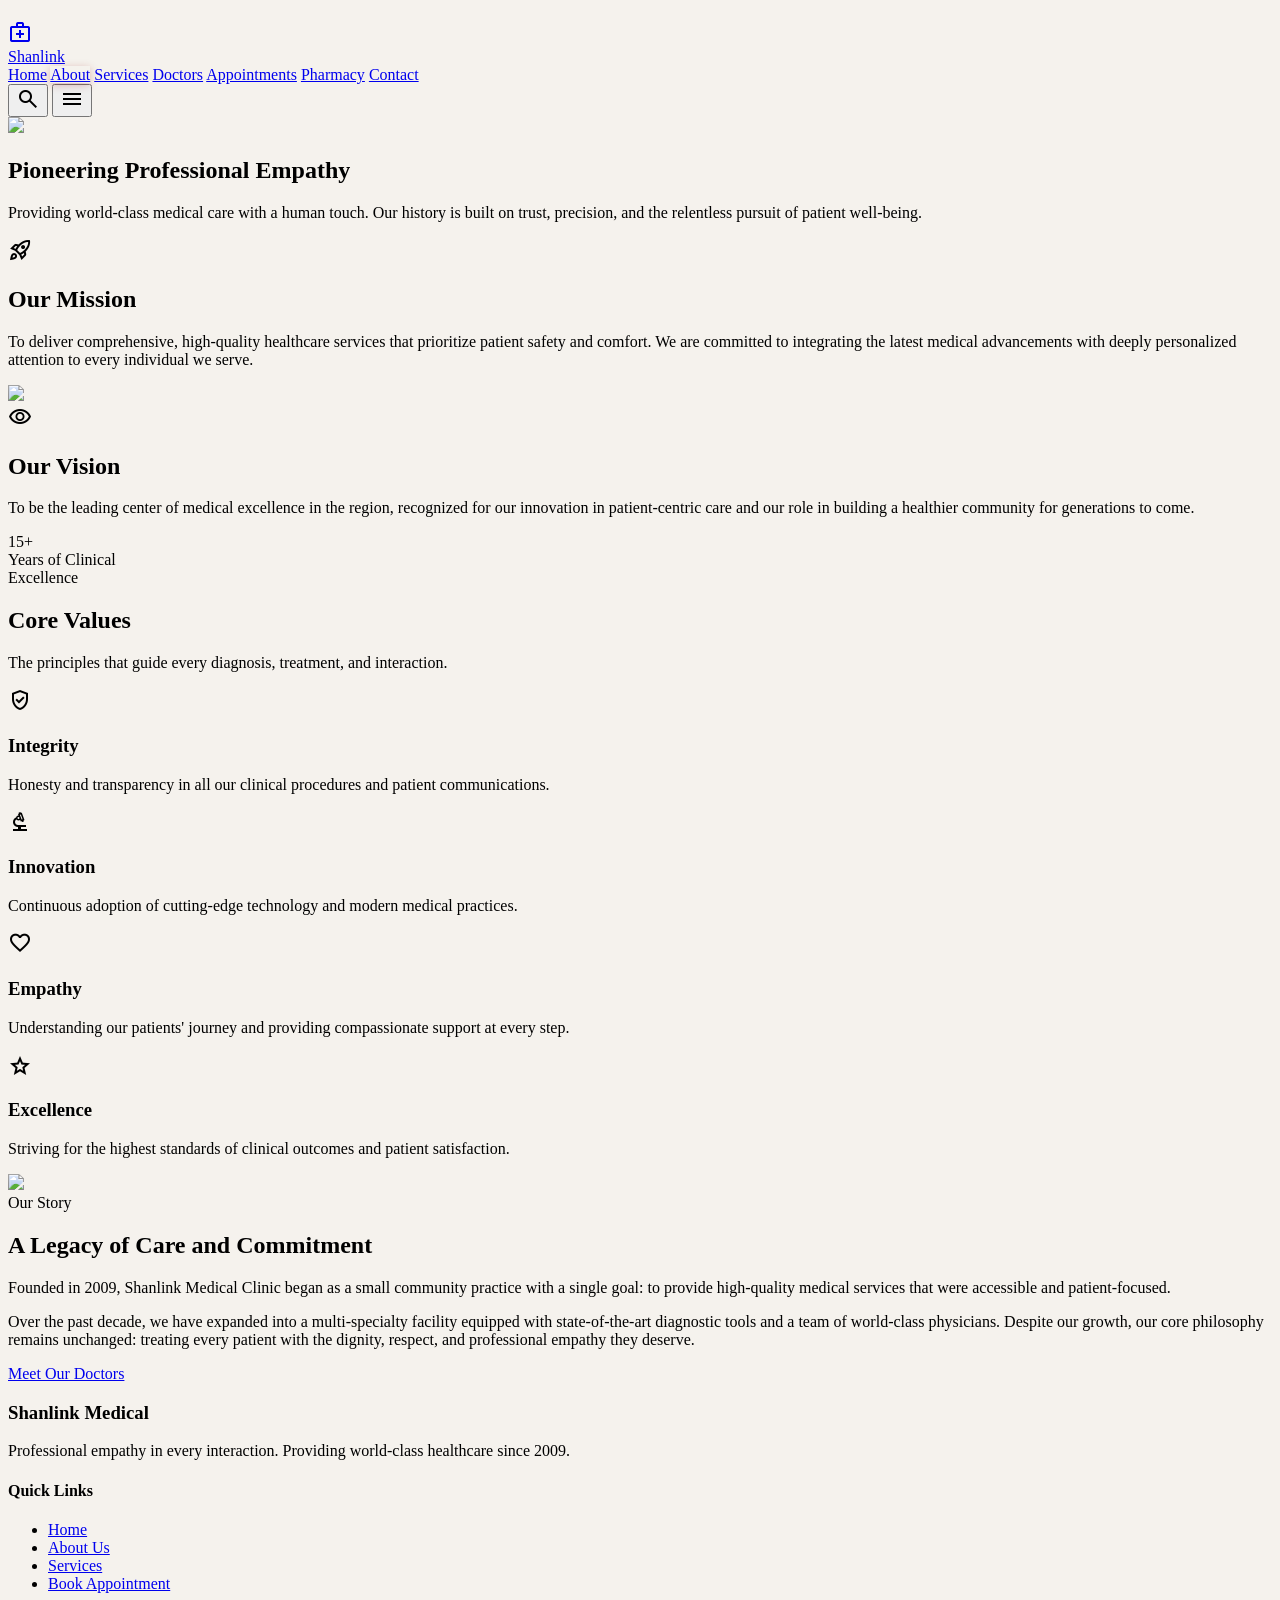
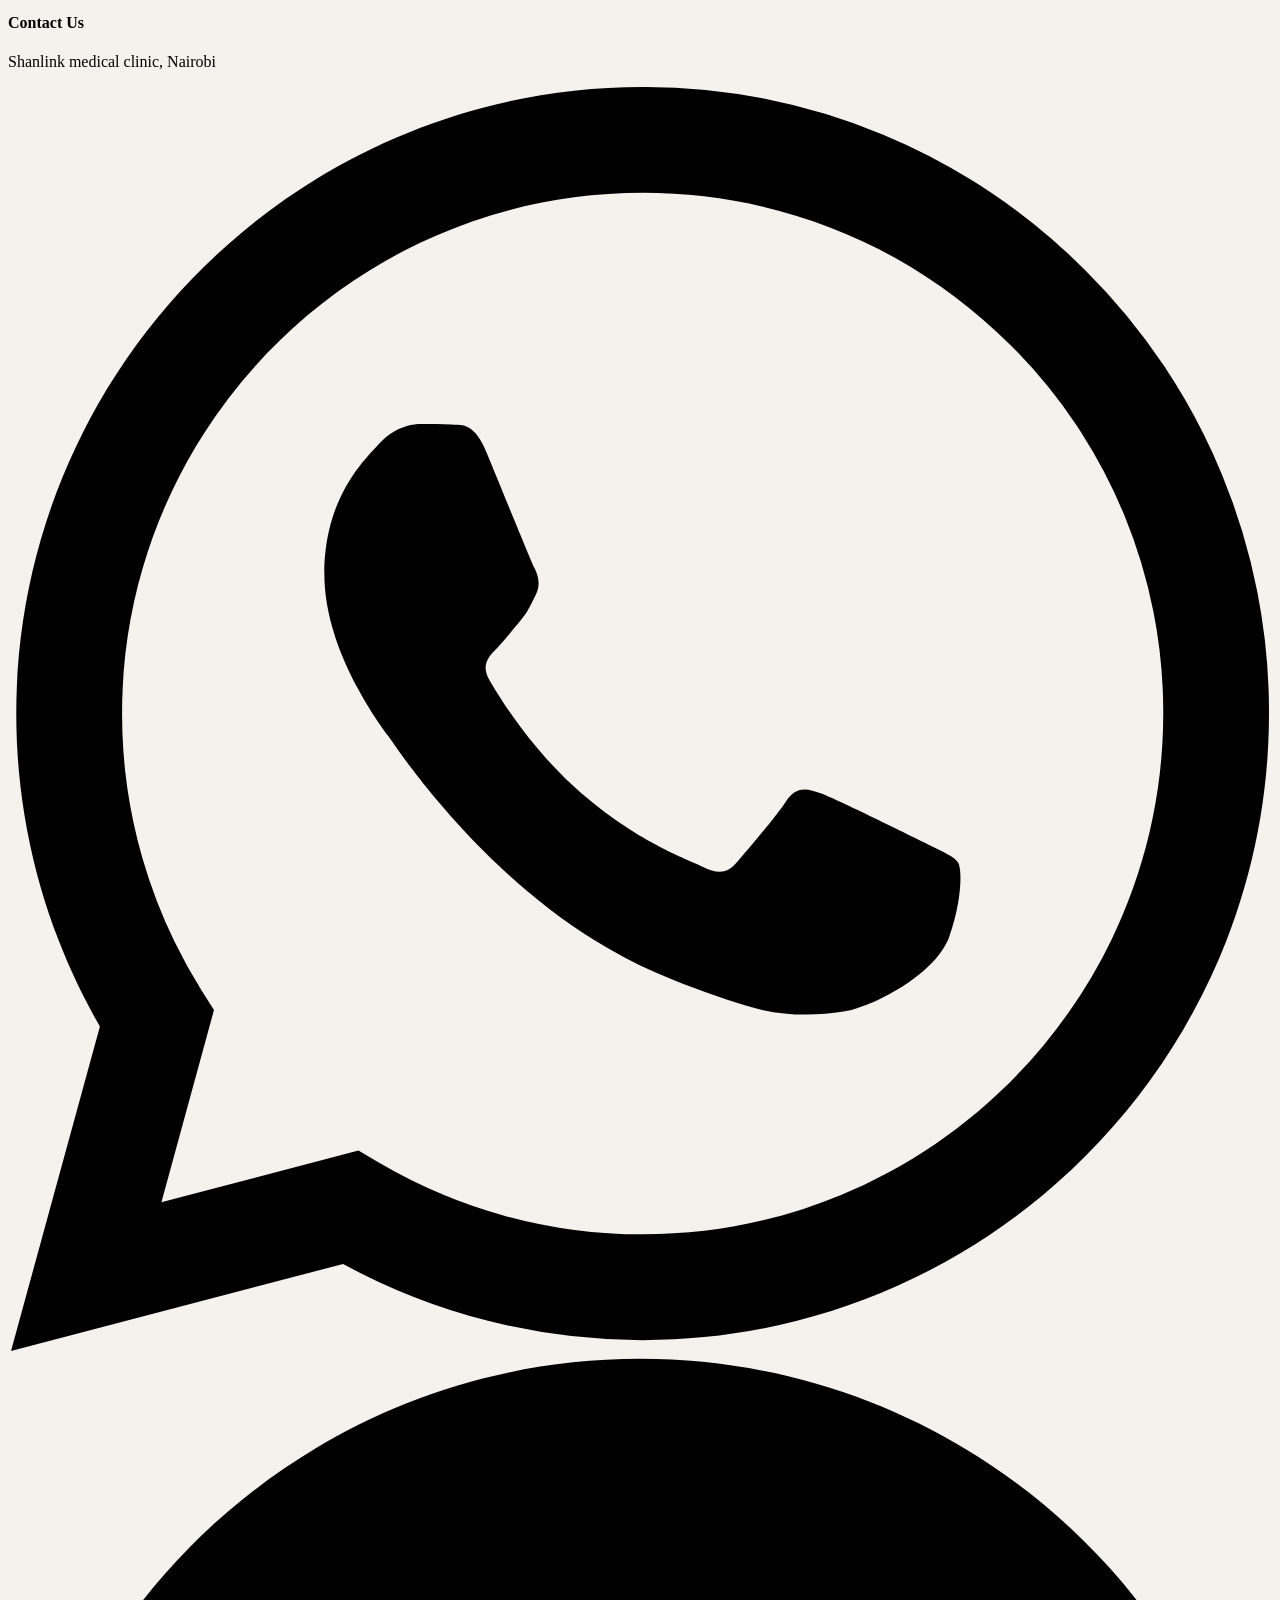
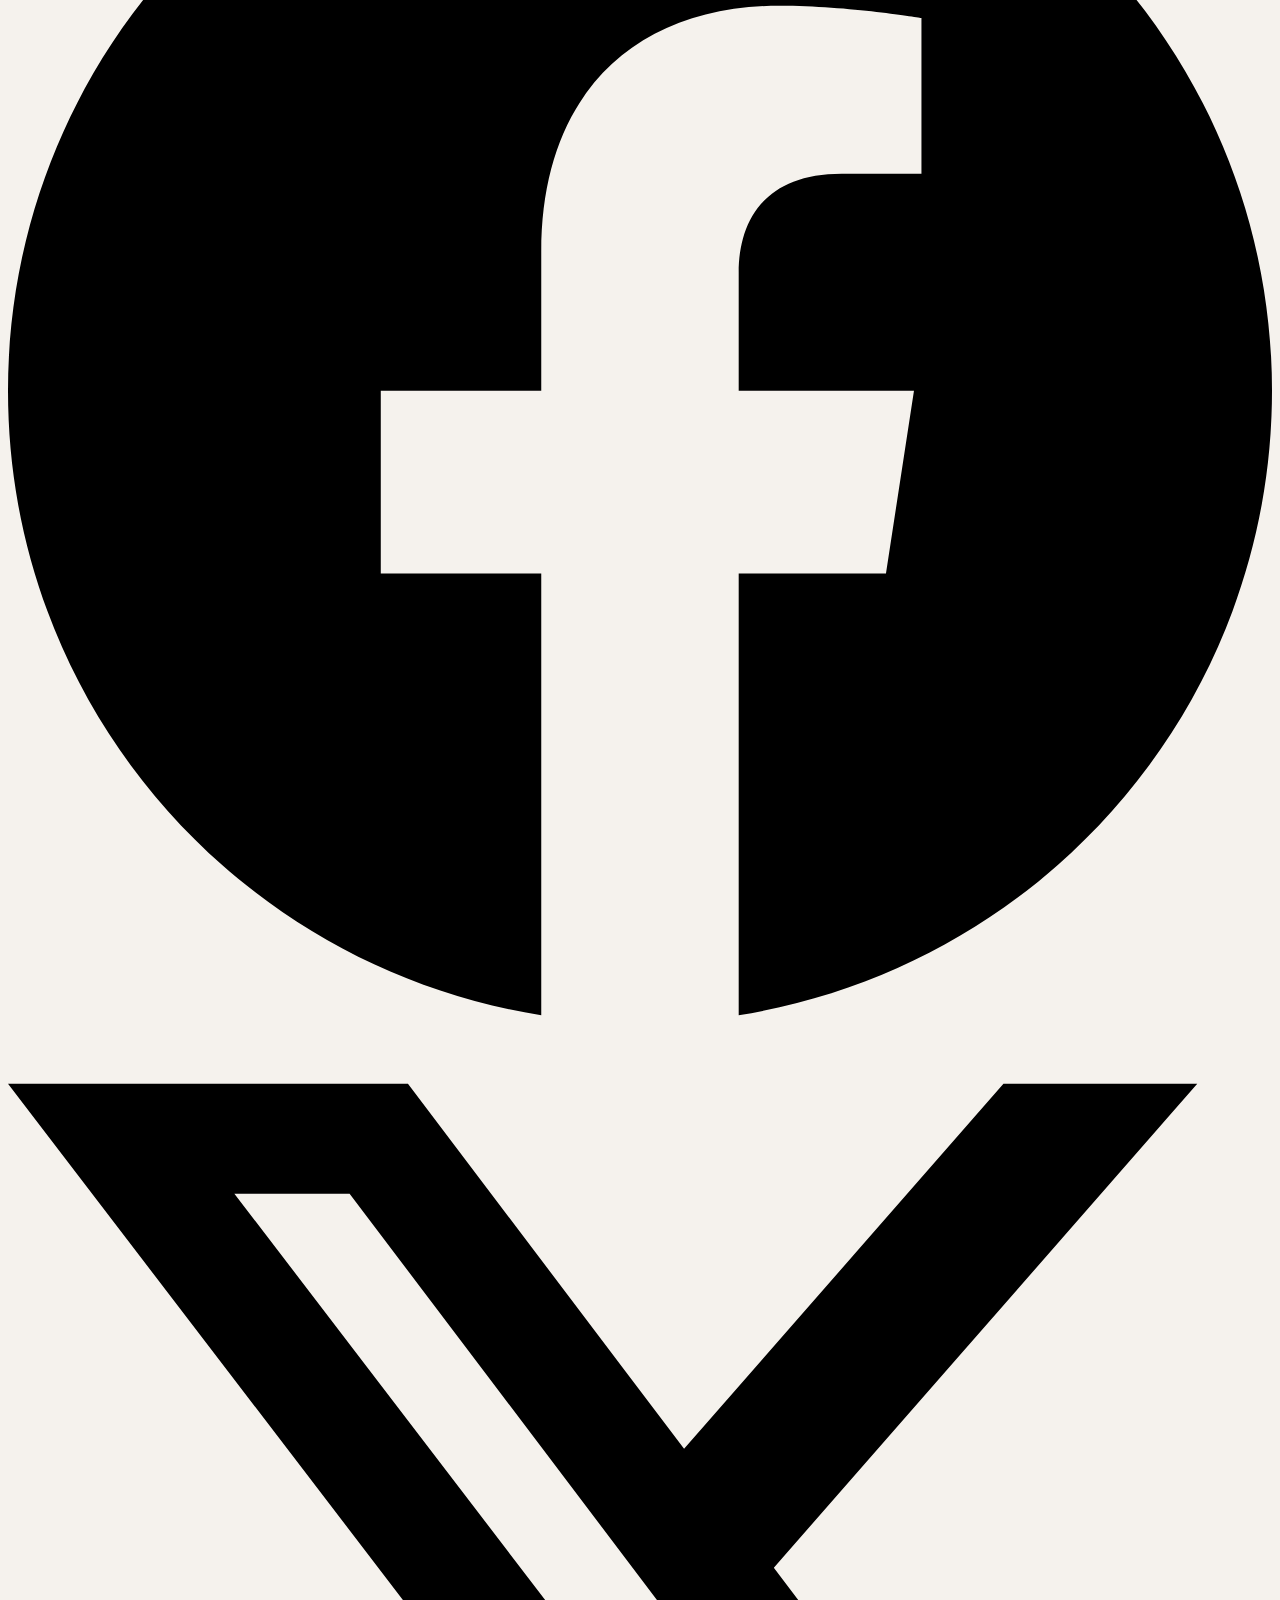
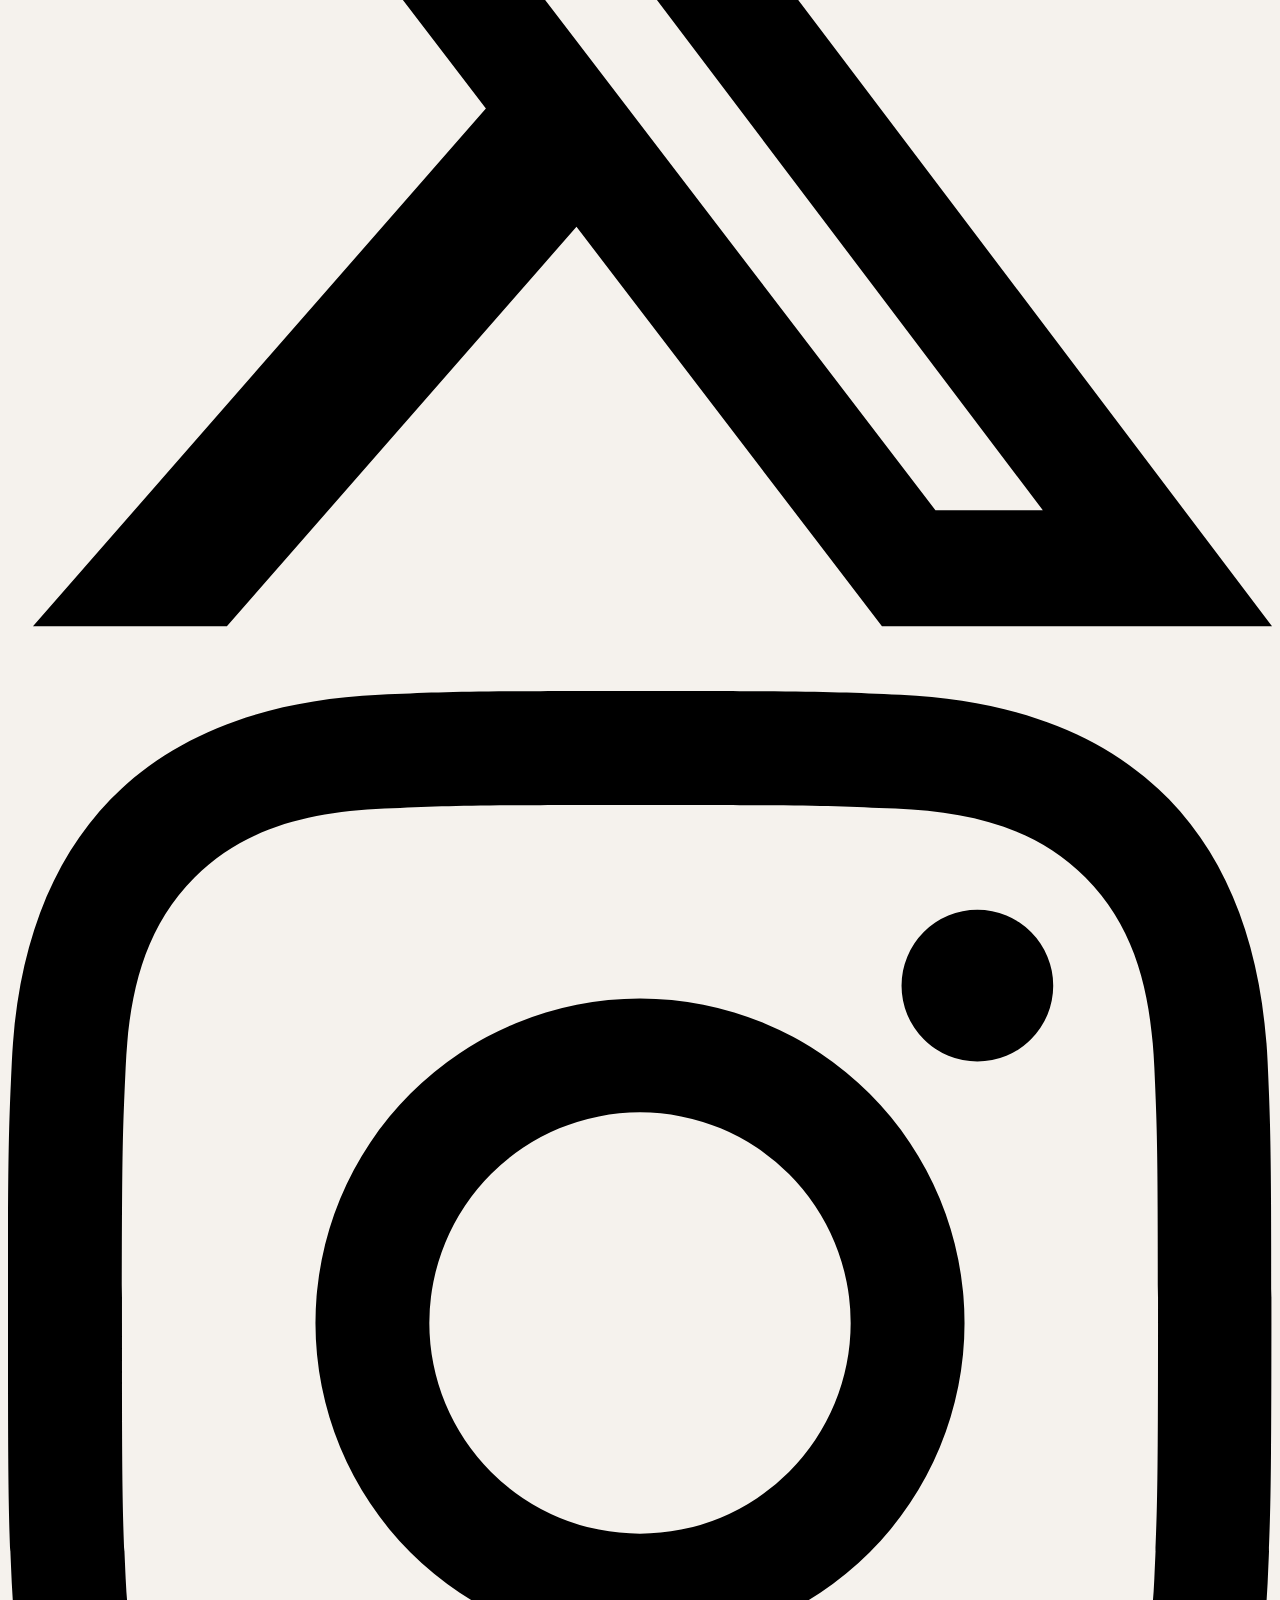
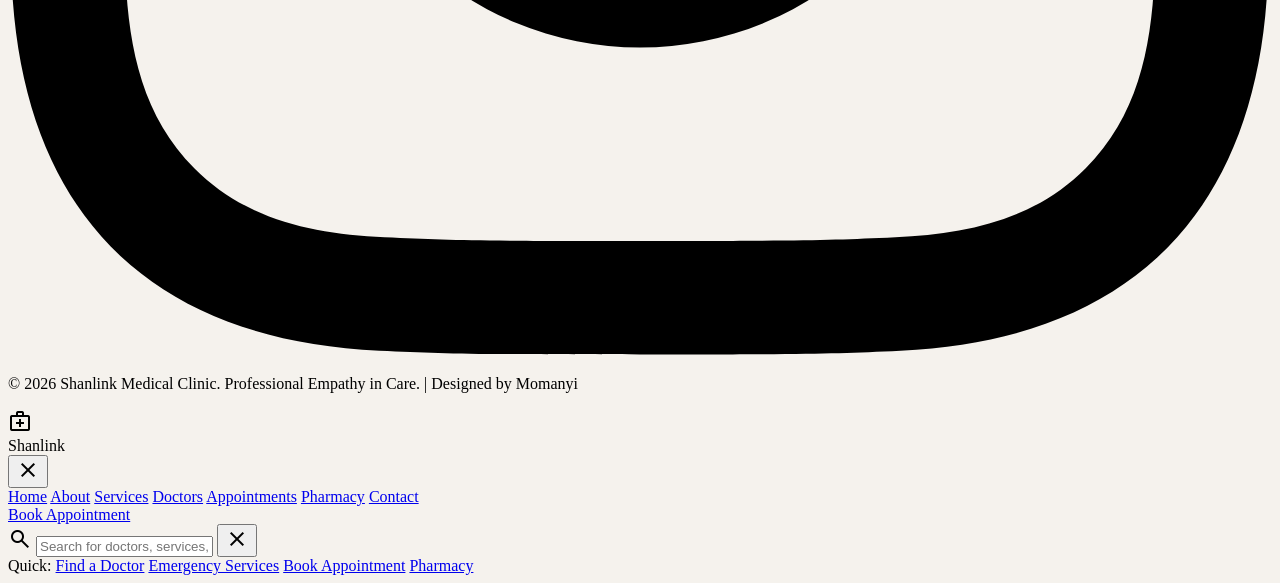
==== commit c11166a8: "updates" ====
--- a/about.html
+++ b/about.html
@@ -142,7 +142,7 @@
                         Over the past decade, we have expanded into a multi-specialty facility equipped with state-of-the-art diagnostic tools and a team of world-class physicians. Despite our growth, our core philosophy remains unchanged: treating every patient with the dignity, respect, and professional empathy they deserve.
                     </p>
 <div class="pt-4">
-<a href="doctors.html" class="inline-block bg-[#facc15] text-black px-8 py-3 rounded-lg font-manrope font-semibold hover:bg-[#990000] hover:text-white transition-all">Meet Our Doctors</a>
+<a href="doctors.html" class="inline-block border-2 border-outline text-on-surface px-8 py-3 rounded-lg font-manrope font-semibold hover:bg-[#990000] hover:text-white hover:border-[#990000] transition-all">Meet Our Doctors</a>
 </div>
 </div>
 </div>
@@ -170,10 +170,10 @@
                 <div>
                     <h4 class="text-xl md:text-2xl font-bold text-white mb-6 md:mb-8">Contact Us</h4>
                     <p class="text-base md:text-lg text-white/80 mb-6 md:mb-8">Shanlink medical clinic, Nairobi</p>
-                    <a href="https://wa.me/254113535069" target="_blank" rel="noopener noreferrer" class="bg-[#25D366] text-white px-8 md:px-10 py-3 md:py-4 rounded-full text-lg md:text-xl font-bold hover:scale-105 transition-transform shadow-2xl mb-8 inline-block text-center">
-                        WhatsApp Us
-                    </a>
                     <div class="flex items-center justify-center md:justify-start gap-6">
+                        <a href="https://wa.me/254113535069" target="_blank" rel="noopener noreferrer" class="text-white/80 hover:text-white transition-colors" aria-label="WhatsApp">
+                            <svg class="w-6 h-6 fill-current" viewBox="0 0 24 24"><path d="M17.472 14.382c-.297-.149-1.758-.867-2.03-.967-.273-.099-.471-.148-.67.15-.197.297-.767.966-.94 1.164-.173.199-.347.223-.644.075-.297-.15-1.255-.463-2.39-1.475-.883-.788-1.48-1.761-1.653-2.059-.173-.297-.018-.458.13-.606.134-.133.298-.347.446-.52.149-.174.198-.298.298-.497.099-.198.05-.371-.025-.52-.075-.149-.669-1.612-.916-2.207-.242-.579-.487-.5-.669-.51-.173-.008-.371-.01-.57-.01-.198 0-.52.074-.792.372-.272.297-1.04 1.016-1.04 2.479 0 1.462 1.065 2.875 1.213 3.074.149.198 2.096 3.2 5.077 4.487.709.306 1.262.489 1.694.625.712.227 1.36.195 1.871.118.571-.085 1.758-.719 2.006-1.413.248-.694.248-1.289.173-1.413-.074-.124-.272-.198-.57-.347m-5.421 7.403h-.004a9.87 9.87 0 01-5.031-1.378l-.361-.214-3.741.982.998-3.648-.235-.374a9.86 9.86 0 01-1.51-5.26c.001-5.45 4.436-9.884 9.888-9.884 2.64 0 5.122 1.03 6.988 2.898a9.825 9.825 0 012.893 6.994c-.003 5.45-4.437 9.884-9.885 9.884m8.413-18.297A11.815 11.815 0 0012.05 0C5.495 0 .16 5.335.157 11.892c0 2.096.547 4.142 1.588 5.945L.057 24l6.305-1.654a11.882 11.882 0 005.683 1.448h.005c6.554 0 11.89-5.335 11.893-11.893a11.821 11.821 0 00-3.48-8.413z"/></svg>
+                        </a>
                         <a href="#" class="text-white/80 hover:text-white transition-colors" aria-label="Facebook">
                             <svg class="w-6 h-6 fill-current" viewBox="0 0 24 24"><path d="M24 12.073c0-6.627-5.373-12-12-12s-12 5.373-12 12c0 5.99 4.388 10.954 10.125 11.854v-8.385H7.078v-3.469h3.047V9.43c0-3.007 1.792-4.669 4.533-4.669 1.312 0 2.686.235 2.686.235v2.953H15.83c-1.491 0-1.956.925-1.956 1.874v2.25h3.328l-.532 3.469h-2.796v8.385C19.612 23.027 24 18.062 24 12.073z"/></svg>
                         </a>
@@ -220,29 +220,23 @@
     </div>
 </div>
 
-<!-- Search Overlay -->
-<div id="search-overlay" class="fixed inset-0 bg-header-red/95 z-[60] hidden items-center justify-center p-6 backdrop-blur-md">
-    <button id="close-search" class="absolute top-8 right-8 text-white/70 hover:text-white transition-colors">
-        <span class="material-symbols-outlined text-4xl">close</span>
-    </button>
-    <div class="w-full max-w-3xl text-center">
-            <div class="flex items-center justify-center gap-3 md:gap-4 mb-8 md:mb-10">
-                <span class="material-symbols-outlined text-teal-400 text-5xl md:text-6xl">medical_services</span>
-                <h2 class="text-3xl md:text-5xl font-headline-lg text-white">Shanlink Search</h2>
-            </div>
-            <div class="relative group">
-                <span class="absolute left-4 md:left-6 top-1/2 -translate-y-1/2 material-symbols-outlined text-teal-400 text-3xl md:text-4xl group-focus-within:scale-110 transition-transform">medical_services</span>
-                <input type="text" id="search-input" placeholder="Search for doctors, services..." 
-                    class="w-full bg-white/10 border-b-2 border-white/30 text-white text-xl md:text-3xl py-6 md:py-8 pl-16 md:pl-20 pr-12 md:pr-16 focus:outline-none focus:border-teal-400 placeholder:text-white/20 transition-colors">
-                <button class="absolute right-4 md:right-6 top-1/2 -translate-y-1/2 text-white/70 hover:text-white transition-colors">
-                    <span class="material-symbols-outlined text-4xl md:text-5xl">search</span>
-                </button>
-            </div>
-        <div class="mt-8 flex flex-wrap justify-center gap-3">
-            <span class="text-white/60 text-sm">Popular:</span>
-            <a href="doctors.html" class="text-white/80 hover:text-teal-400 text-sm underline decoration-white/20 underline-offset-4">Find a Doctor</a>
-            <a href="services.html" class="text-white/80 hover:text-teal-400 text-sm underline decoration-white/20 underline-offset-4">Emergency Services</a>
-            <a href="appointments.html" class="text-white/80 hover:text-teal-400 text-sm underline decoration-white/20 underline-offset-4">Booking</a>
+<!-- Search Dropdown -->
+<div id="search-overlay" class="fixed top-[72px] left-0 right-0 z-[60] hidden bg-white border-b border-slate-200 shadow-2xl">
+    <div class="max-w-3xl mx-auto px-4 py-4">
+        <div class="relative flex items-center gap-3">
+            <span class="material-symbols-outlined text-[#990000] text-2xl">search</span>
+            <input type="text" id="search-input" placeholder="Search for doctors, services, pharmacy..."
+                class="flex-1 text-base text-slate-800 bg-transparent border-none focus:outline-none placeholder:text-slate-400 py-2">
+            <button id="close-search" class="p-1 rounded-lg hover:bg-slate-100 transition-colors" aria-label="Close search">
+                <span class="material-symbols-outlined text-slate-400 text-xl">close</span>
+            </button>
+        </div>
+        <div class="mt-3 flex flex-wrap gap-2">
+            <span class="text-xs text-slate-400">Quick:</span>
+            <a href="doctors.html" class="text-xs text-[#990000] hover:underline">Find a Doctor</a>
+            <a href="services.html" class="text-xs text-[#990000] hover:underline">Emergency Services</a>
+            <a href="appointments.html" class="text-xs text-[#990000] hover:underline">Book Appointment</a>
+            <a href="pharmacy.html" class="text-xs text-[#990000] hover:underline">Pharmacy</a>
         </div>
     </div>
 </div>
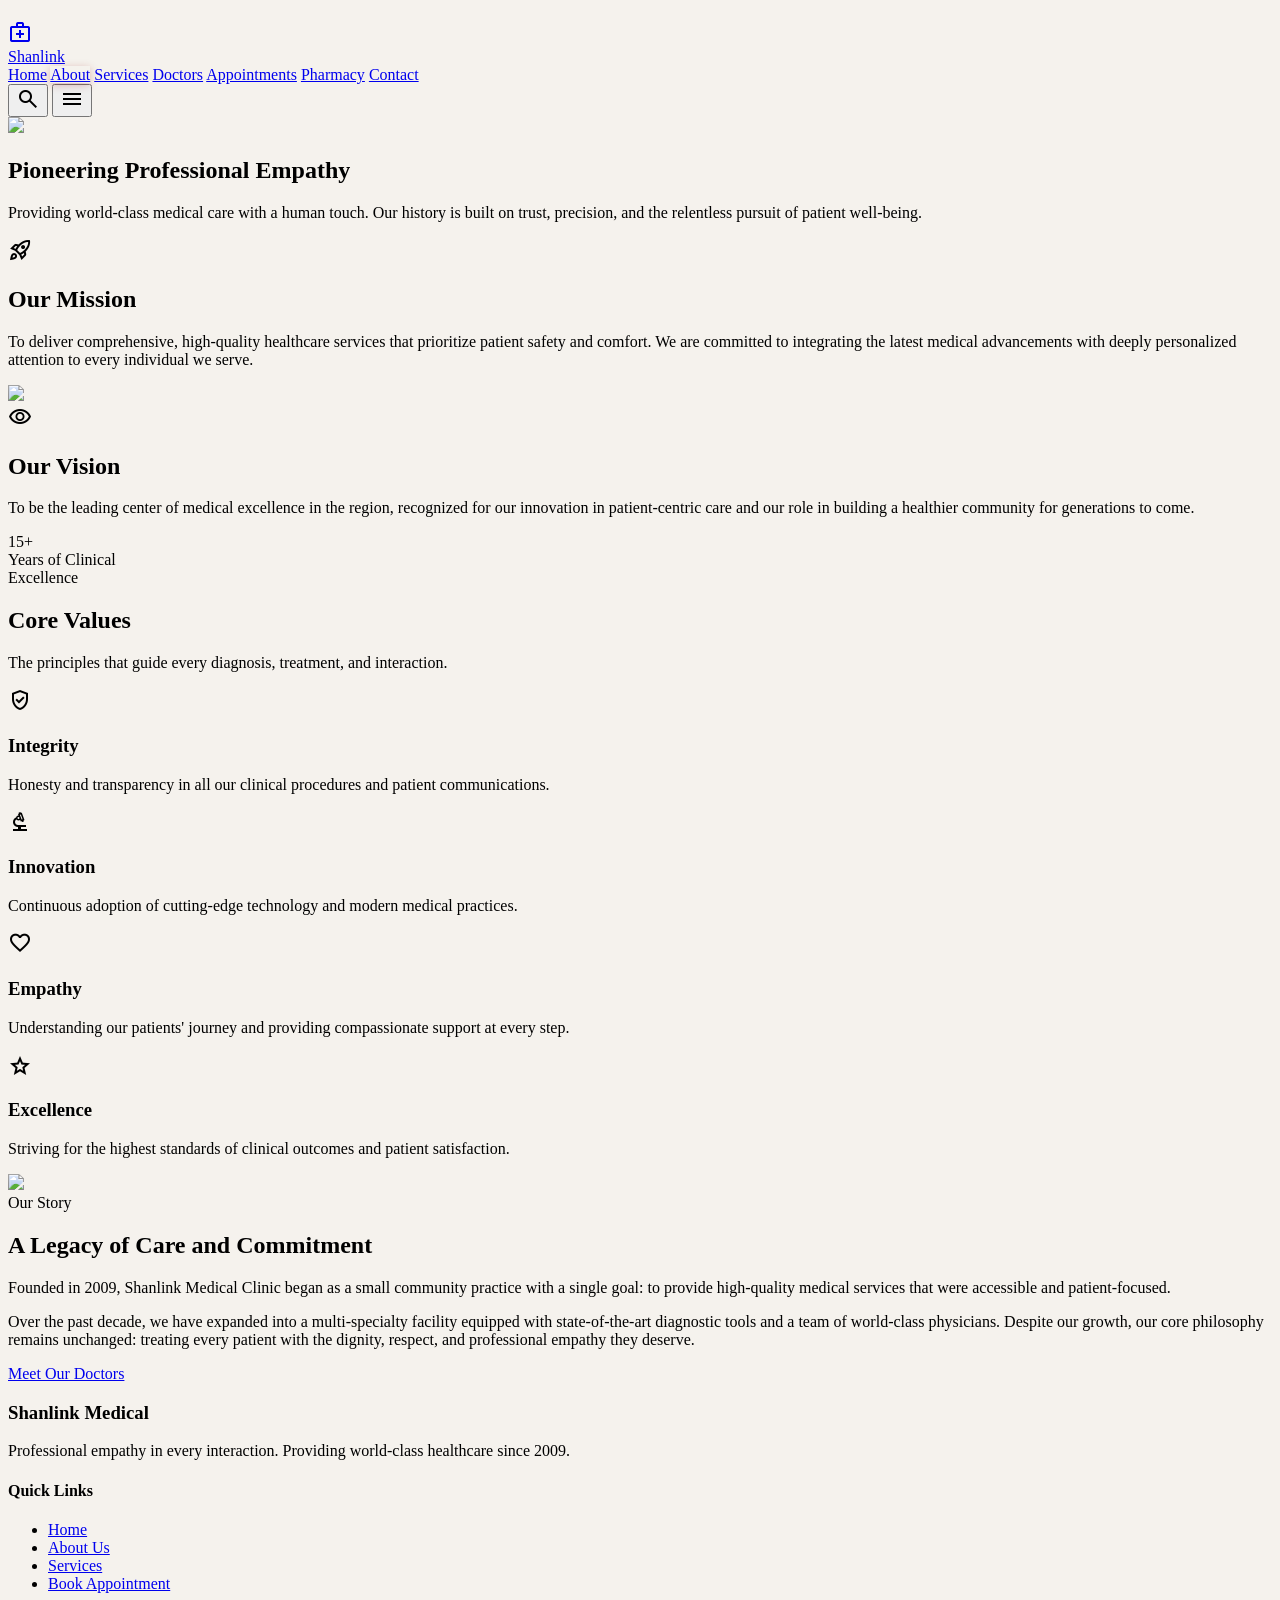
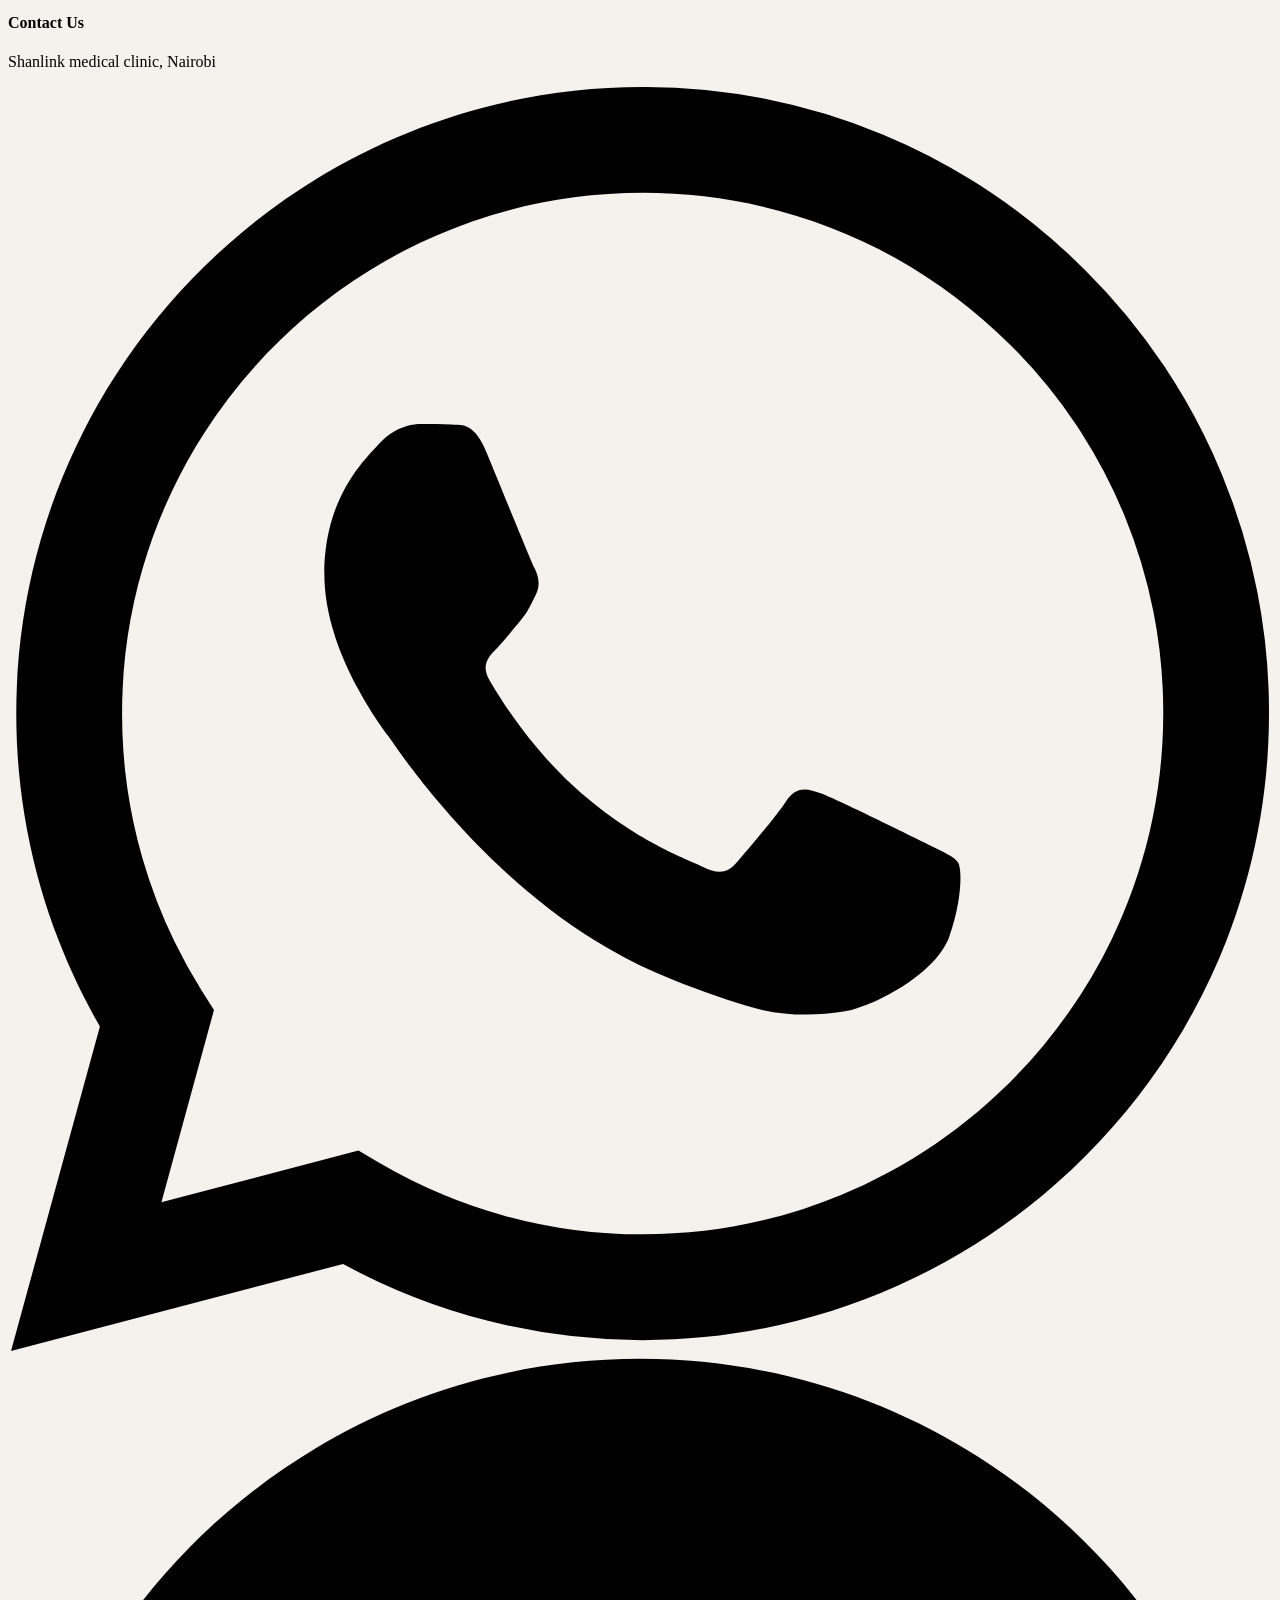
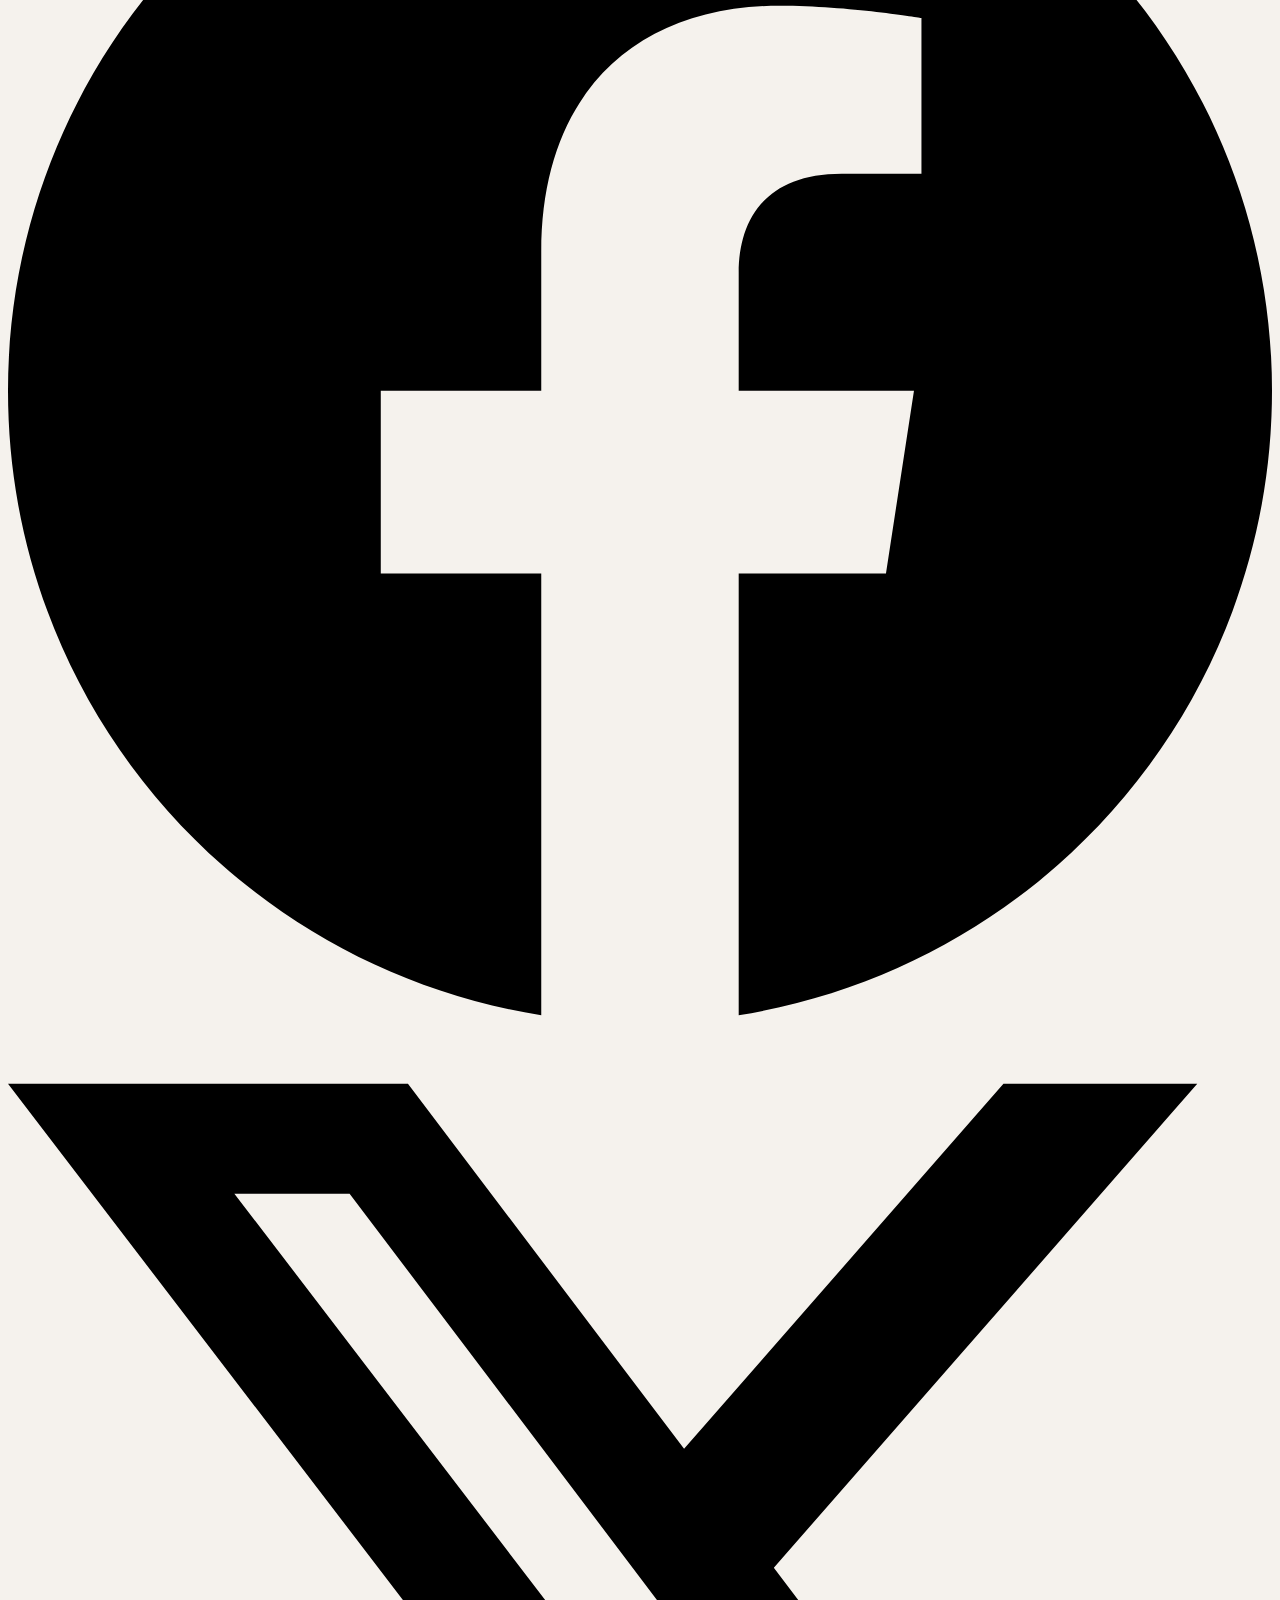
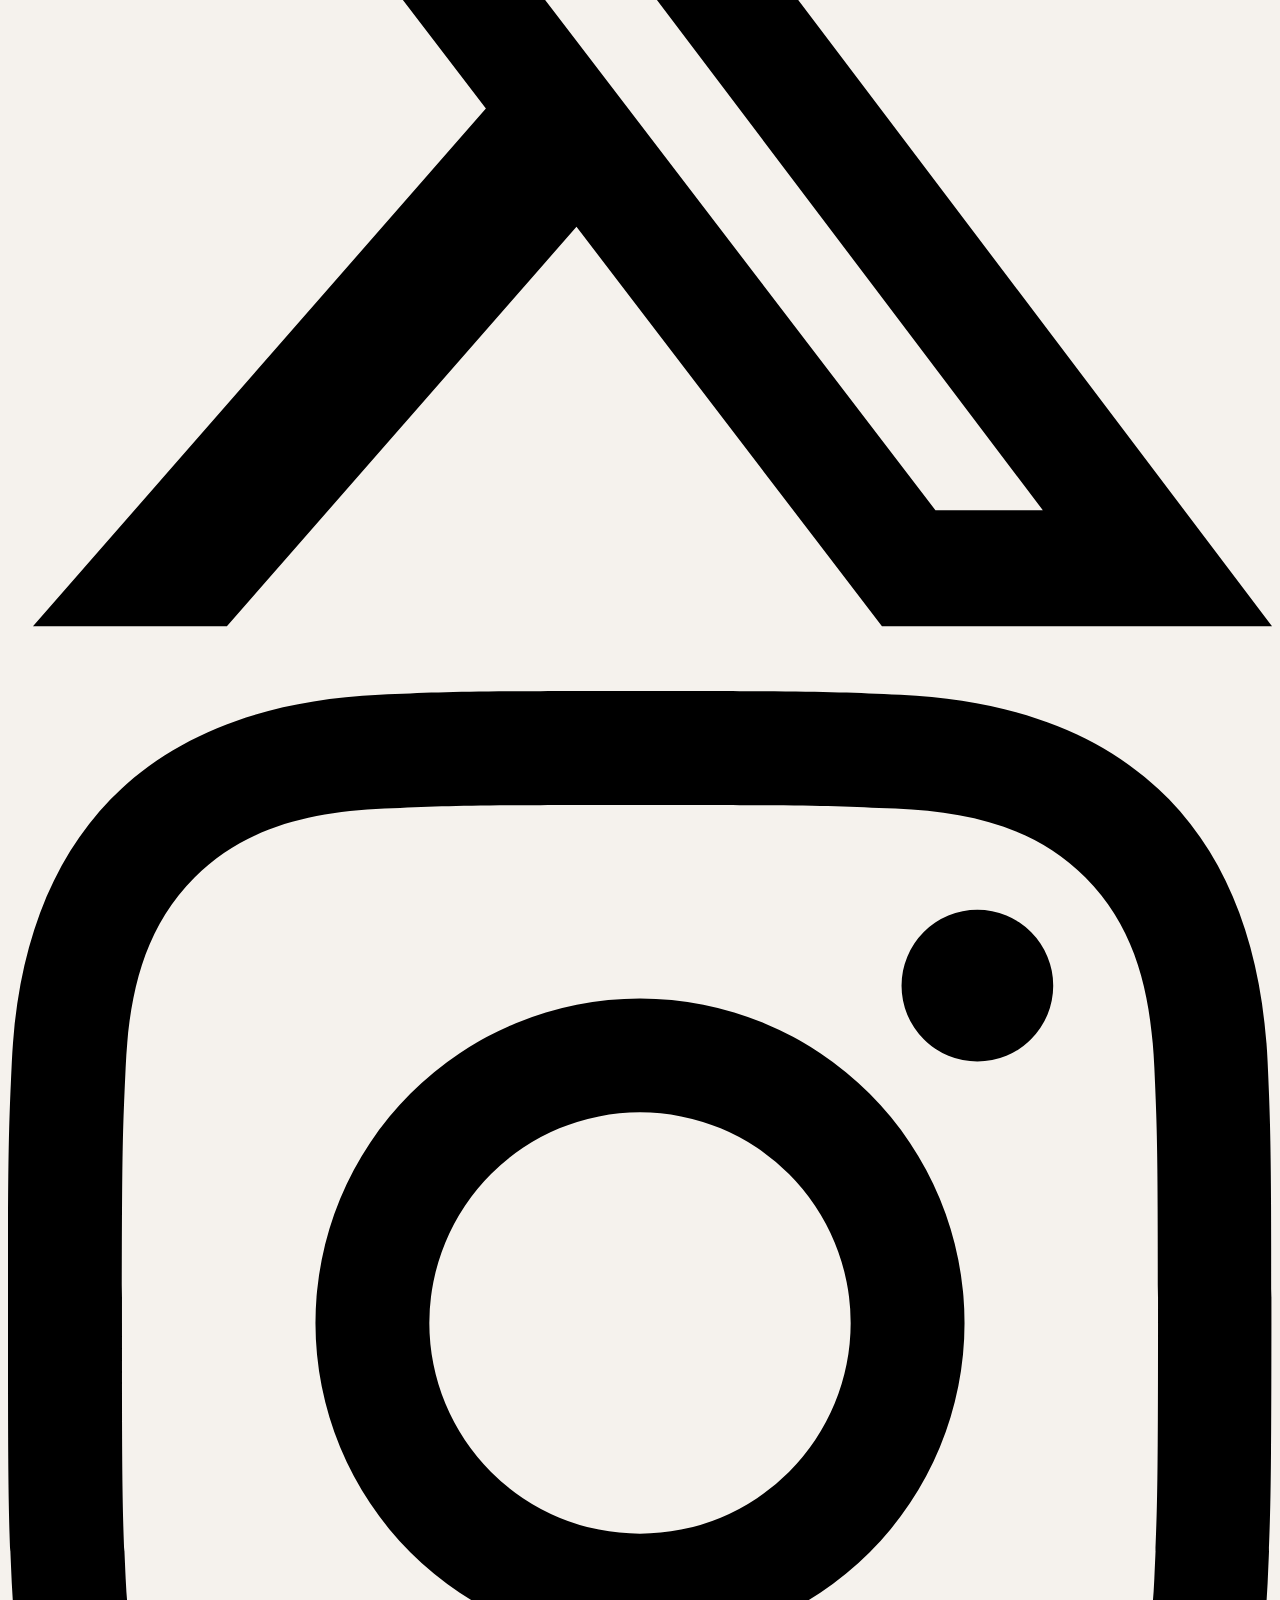
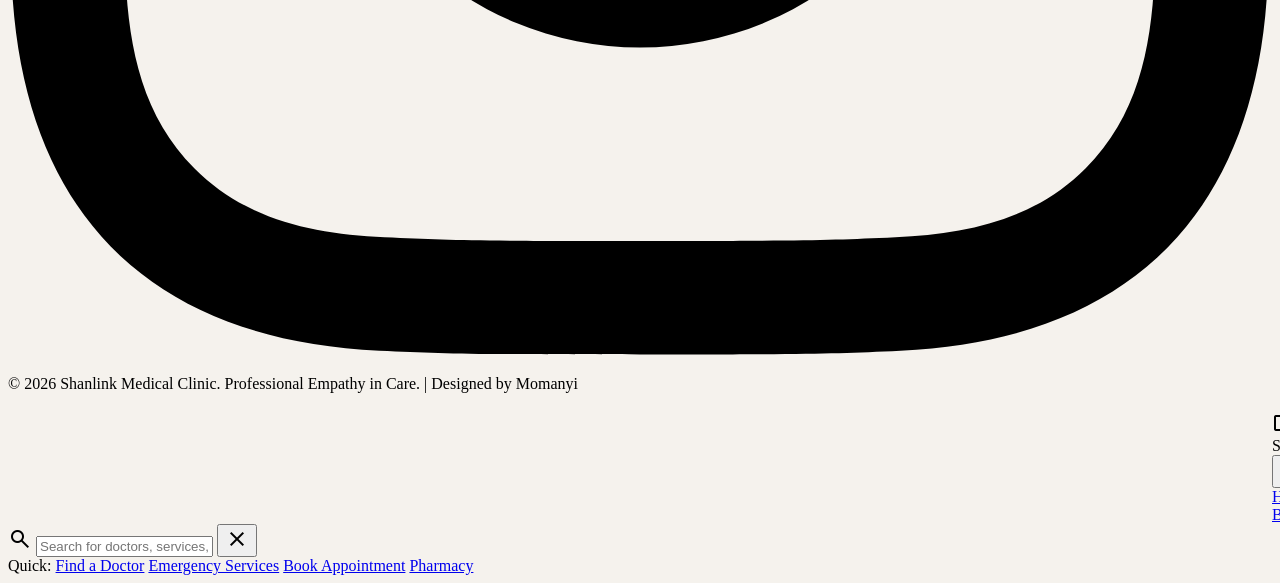
==== commit fee623c1: "updates" ====
--- a/about.html
+++ b/about.html
@@ -1,4 +1,4 @@
-<!DOCTYPE html>
+﻿<!DOCTYPE html>
 
 <html class="light" lang="en"><head>
 <meta charset="utf-8"/>
@@ -194,7 +194,7 @@
         </div>
     </footer>
 <!-- Mobile Menu Overlay -->
-<div id="mobile-menu" class="fixed inset-0 z-[70] hidden flex-col bg-white/95 backdrop-blur-xl">
+<div id="mobile-menu" class="fixed top-0 right-0 h-full w-80 max-w-[85vw] z-[70] hidden flex-col bg-white shadow-2xl border-l border-slate-100">
     <div class="flex items-center justify-between p-6 border-b border-slate-100">
         <div class="flex items-center gap-2.5">
             <div class="w-9 h-9 bg-[#990000] rounded-xl flex items-center justify-center">
@@ -216,7 +216,7 @@
         <a href="contact.html" class="px-4 py-3.5 rounded-xl text-lg font-semibold text-slate-700 hover:bg-[#990000]/5 hover:text-[#990000] transition-all">Contact</a>
     </nav>
     <div class="p-6 border-t border-slate-100">
-        <a href="appointments.html" class="block w-full py-4 bg-[#facc15] text-black rounded-xl font-bold text-lg text-center hover:bg-[#990000] hover:text-white transition-all">Book Appointment</a>
+        <a href="appointments.html" class="block w-full py-4 bg-[#990000] text-white rounded-xl font-bold text-lg text-center hover:opacity-90 transition-all">Book Appointment</a>
     </div>
 </div>
 
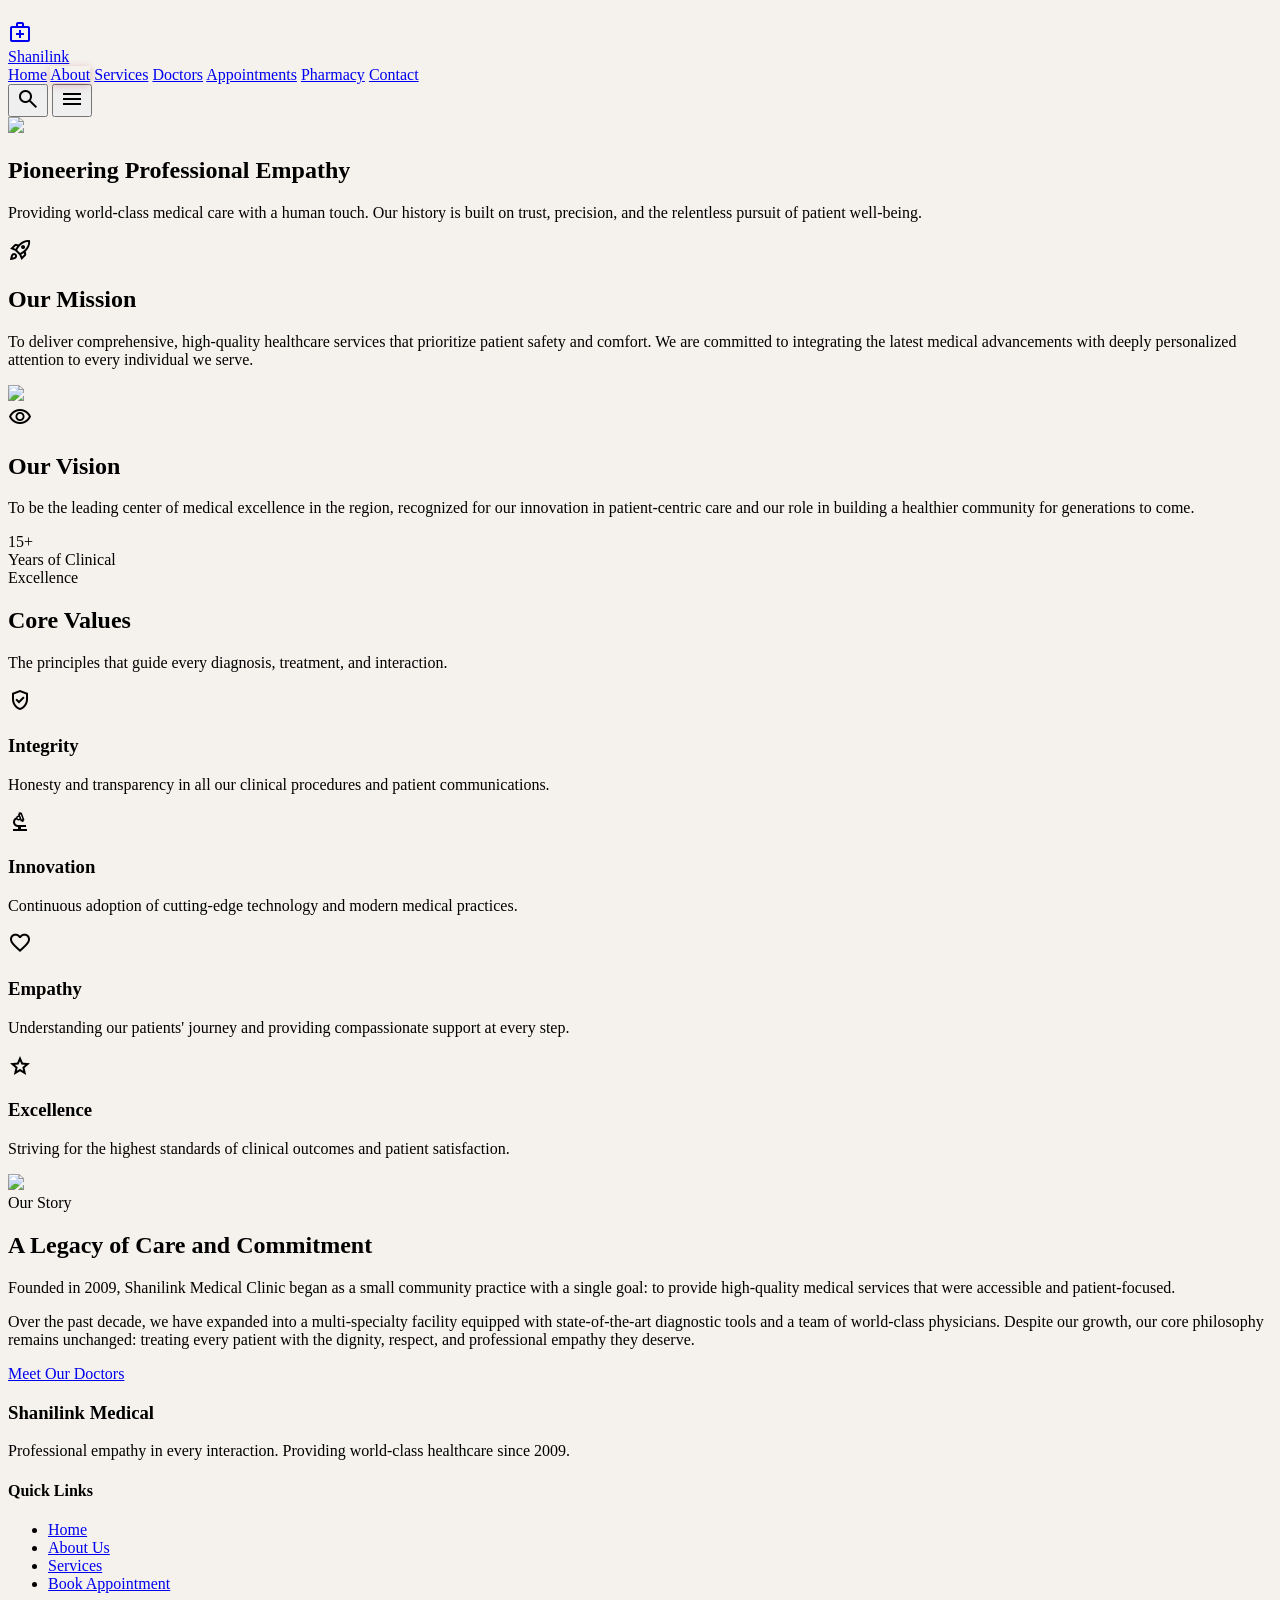
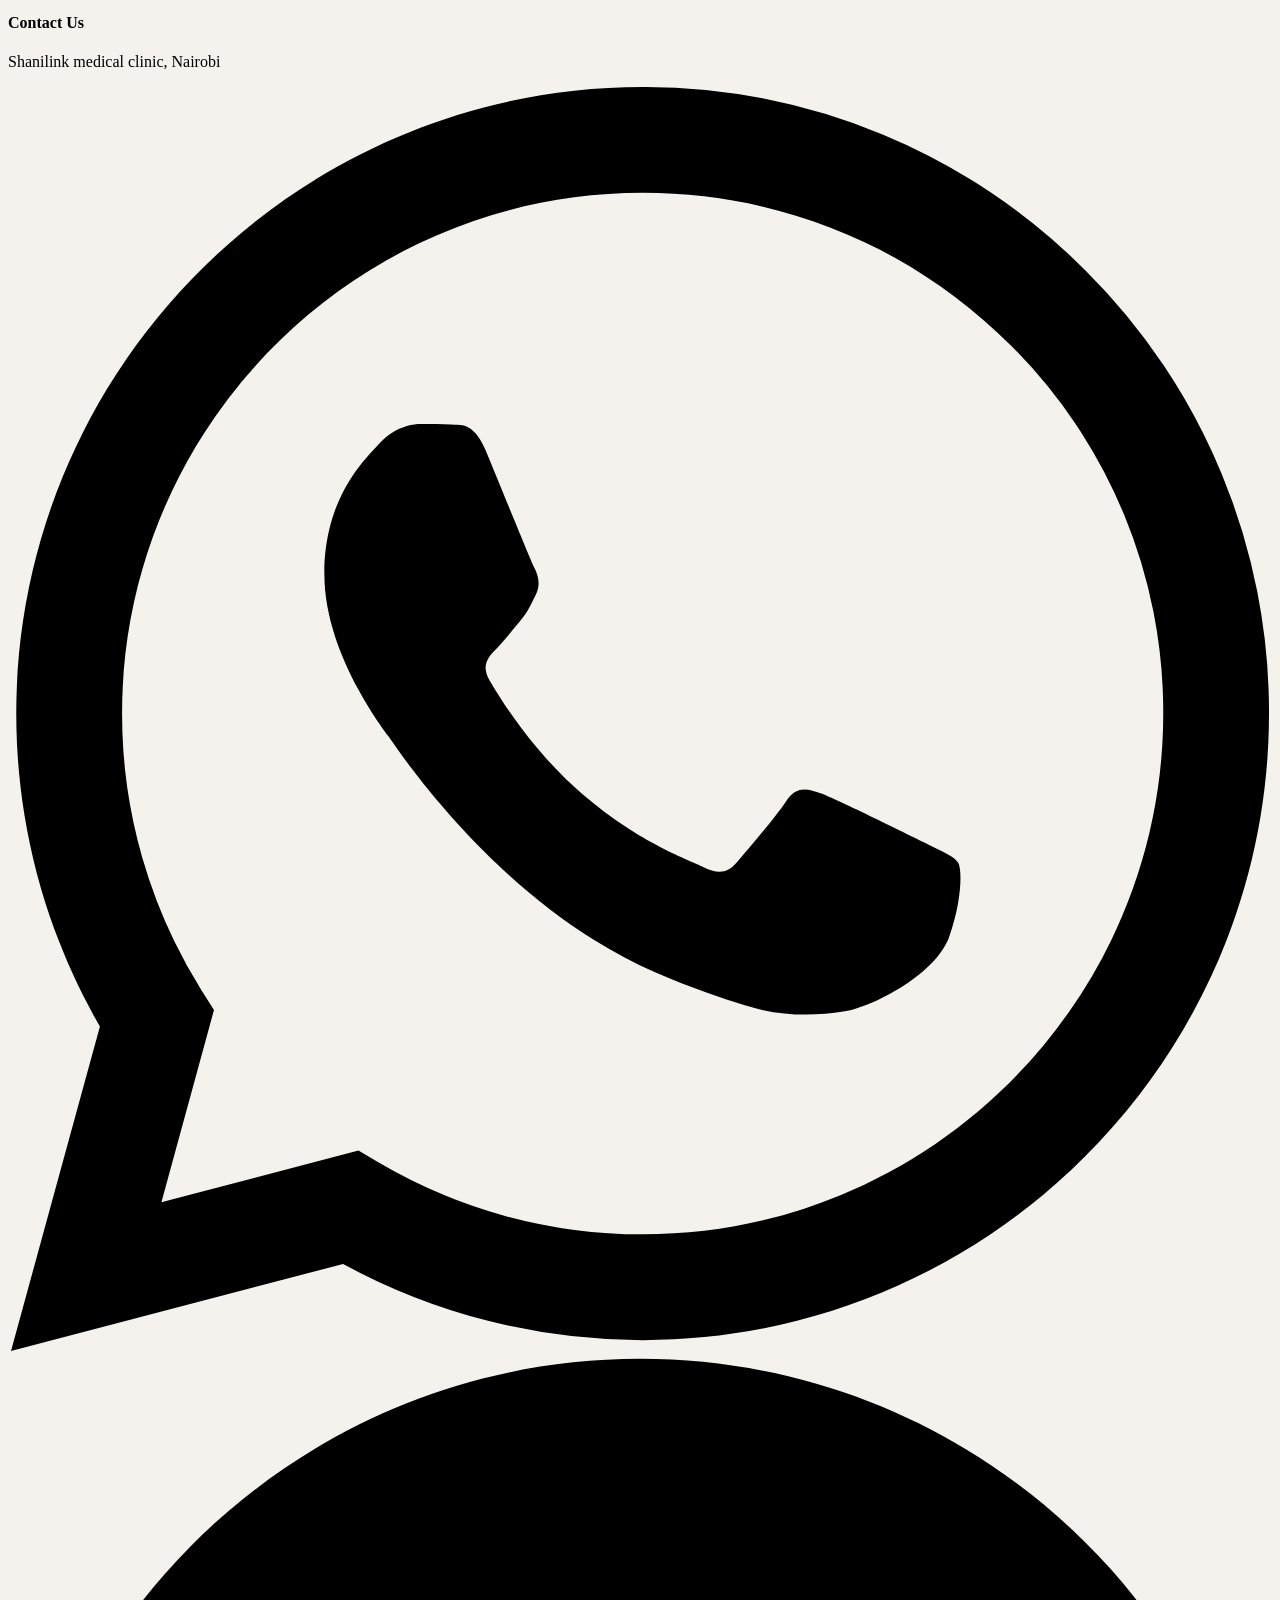
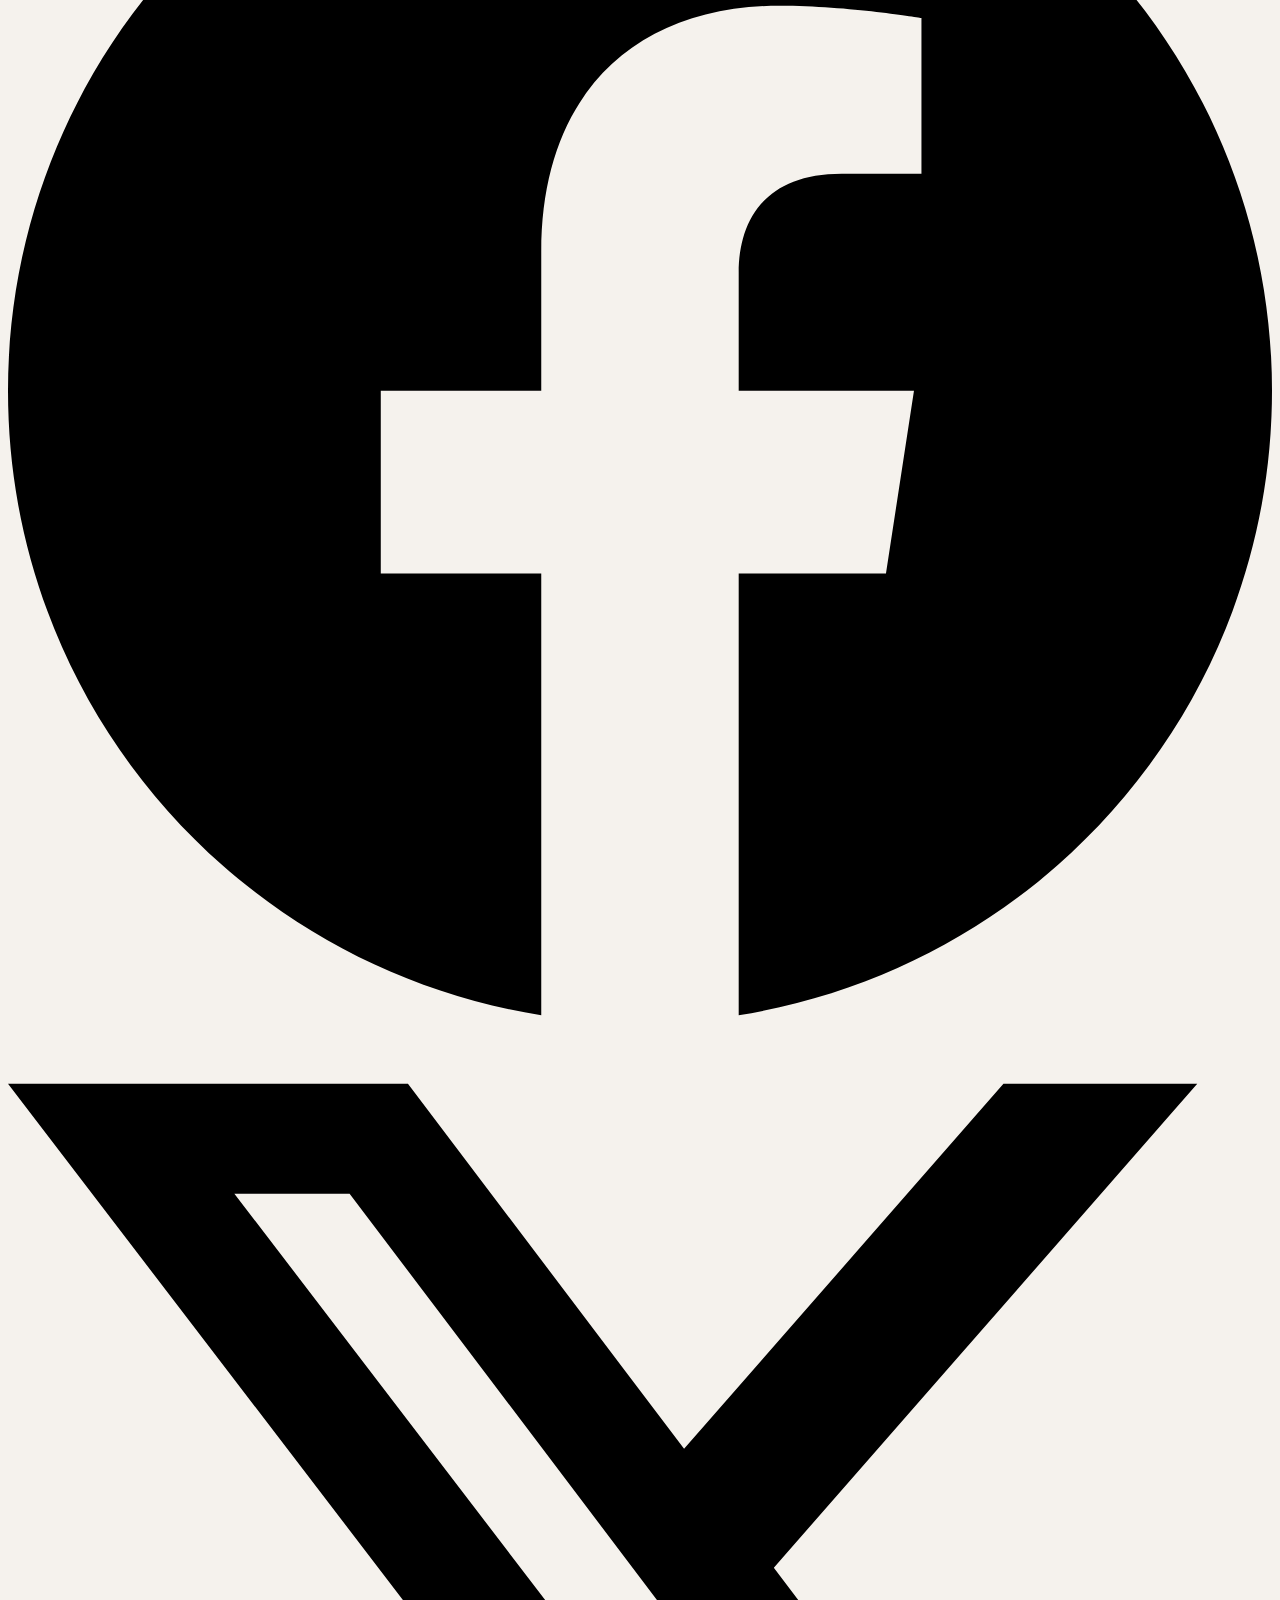
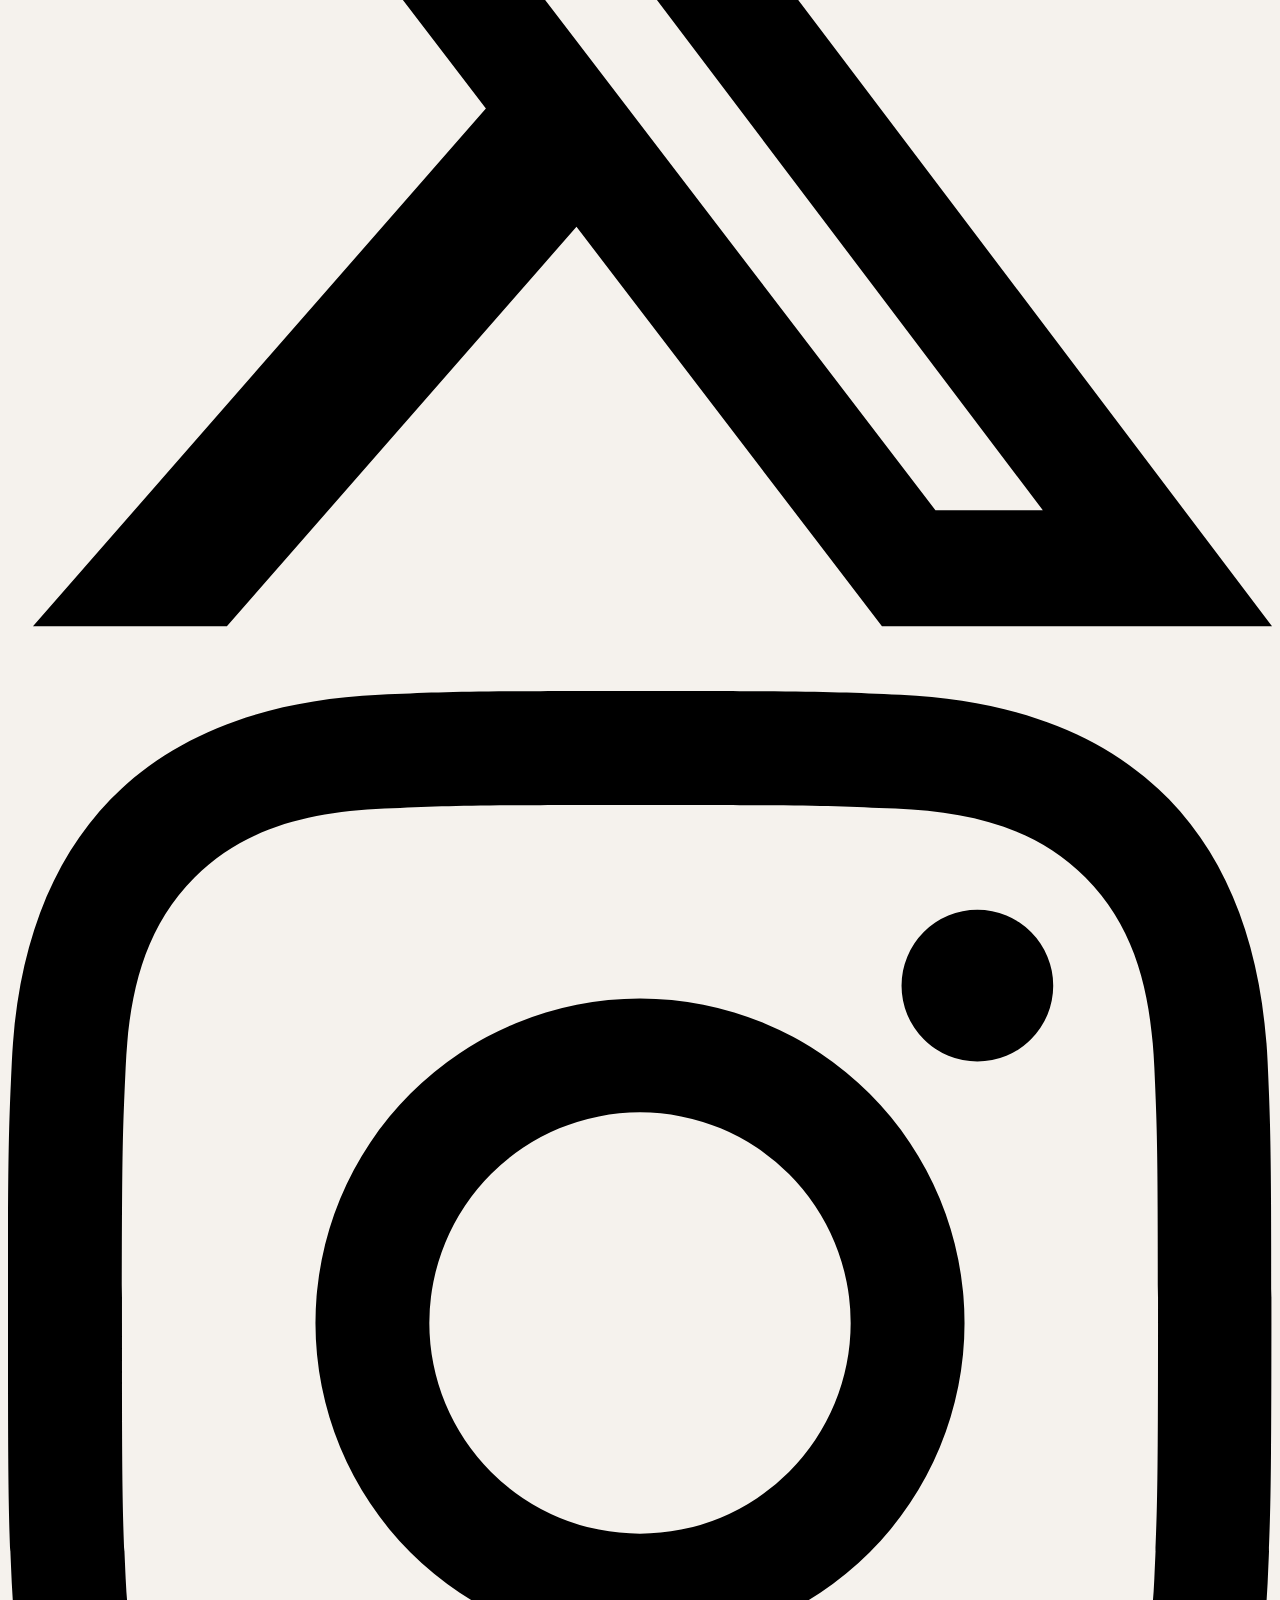
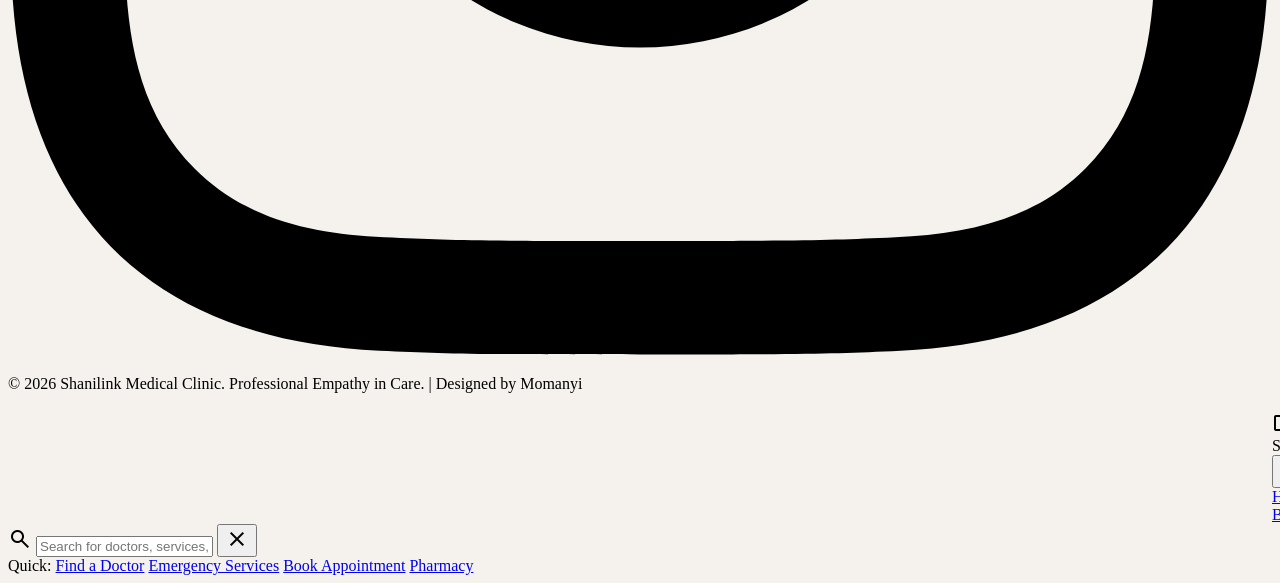
==== commit 726c685e: "changes" ====
--- a/about.html
+++ b/about.html
@@ -3,7 +3,7 @@
 <html class="light" lang="en"><head>
 <meta charset="utf-8"/>
 <meta content="width=device-width, initial-scale=1.0" name="viewport"/>
-<title>About Us | Shanlink Medical Clinic</title>
+<title>About Us | Shanilink Medical Clinic</title>
 <script src="https://cdn.tailwindcss.com?plugins=forms,container-queries"></script>
 <link href="https://fonts.googleapis.com/css2?family=Inter:wght@400;500;700&amp;family=Manrope:wght@500;600;700;800&amp;display=swap" rel="stylesheet"/>
 <link href="https://fonts.googleapis.com/css2?family=Material+Symbols+Outlined:wght,FILL@100..700,0..1&amp;display=swap" rel="stylesheet"/>
@@ -21,7 +21,7 @@
                 <div class="w-9 h-9 bg-[#990000] rounded-xl flex items-center justify-center">
                     <span class="material-symbols-outlined text-white text-xl" data-icon="medical_services">medical_services</span>
                 </div>
-                <span class="text-lg font-bold text-[#990000] font-headline-md tracking-tight">Shanlink</span>
+                <span class="text-lg font-bold text-[#990000] font-headline-md tracking-tight">Shanilink</span>
             </a>
             <div class="hidden lg:flex items-center gap-1">
                 <a class="nav-link px-3 xl:px-4 py-2 rounded-xl text-sm font-medium text-slate-600 hover:text-[#990000] hover:bg-[#990000]/5" href="index.html">Home</a>
@@ -136,7 +136,7 @@
 <span class="font-label-sm text-label-sm text-secondary uppercase tracking-widest font-bold">Our Story</span>
 <h2 class="font-headline-lg text-headline-lg text-primary">A Legacy of Care and Commitment</h2>
 <p class="font-body-lg text-body-lg text-on-surface-variant">
-                        Founded in 2009, Shanlink Medical Clinic began as a small community practice with a single goal: to provide high-quality medical services that were accessible and patient-focused. 
+                        Founded in 2009, Shanilink Medical Clinic began as a small community practice with a single goal: to provide high-quality medical services that were accessible and patient-focused. 
                     </p>
 <p class="font-body-md text-body-md text-on-surface-variant">
                         Over the past decade, we have expanded into a multi-specialty facility equipped with state-of-the-art diagnostic tools and a team of world-class physicians. Despite our growth, our core philosophy remains unchanged: treating every patient with the dignity, respect, and professional empathy they deserve.
@@ -153,7 +153,7 @@
         <div class="max-w-7xl mx-auto">
             <div class="grid grid-cols-1 md:grid-cols-3 gap-12 md:gap-16 mb-12 md:mb-16 text-center md:text-left">
                 <div class="space-y-6 md:space-y-8">
-                    <h3 class="text-3xl md:text-4xl font-bold font-headline-md">Shanlink Medical</h3>
+                    <h3 class="text-3xl md:text-4xl font-bold font-headline-md">Shanilink Medical</h3>
                     <p class="text-white/90 text-base md:text-lg leading-relaxed max-w-sm mx-auto md:mx-0">
                         Professional empathy in every interaction. Providing world-class healthcare since 2009.
                     </p>
@@ -169,7 +169,7 @@
                 </div>
                 <div>
                     <h4 class="text-xl md:text-2xl font-bold text-white mb-6 md:mb-8">Contact Us</h4>
-                    <p class="text-base md:text-lg text-white/80 mb-6 md:mb-8">Shanlink medical clinic, Nairobi</p>
+                    <p class="text-base md:text-lg text-white/80 mb-6 md:mb-8">Shanilink medical clinic, Nairobi</p>
                     <div class="flex items-center justify-center md:justify-start gap-6">
                         <a href="https://wa.me/254113535069" target="_blank" rel="noopener noreferrer" class="text-white/80 hover:text-white transition-colors" aria-label="WhatsApp">
                             <svg class="w-6 h-6 fill-current" viewBox="0 0 24 24"><path d="M17.472 14.382c-.297-.149-1.758-.867-2.03-.967-.273-.099-.471-.148-.67.15-.197.297-.767.966-.94 1.164-.173.199-.347.223-.644.075-.297-.15-1.255-.463-2.39-1.475-.883-.788-1.48-1.761-1.653-2.059-.173-.297-.018-.458.13-.606.134-.133.298-.347.446-.52.149-.174.198-.298.298-.497.099-.198.05-.371-.025-.52-.075-.149-.669-1.612-.916-2.207-.242-.579-.487-.5-.669-.51-.173-.008-.371-.01-.57-.01-.198 0-.52.074-.792.372-.272.297-1.04 1.016-1.04 2.479 0 1.462 1.065 2.875 1.213 3.074.149.198 2.096 3.2 5.077 4.487.709.306 1.262.489 1.694.625.712.227 1.36.195 1.871.118.571-.085 1.758-.719 2.006-1.413.248-.694.248-1.289.173-1.413-.074-.124-.272-.198-.57-.347m-5.421 7.403h-.004a9.87 9.87 0 01-5.031-1.378l-.361-.214-3.741.982.998-3.648-.235-.374a9.86 9.86 0 01-1.51-5.26c.001-5.45 4.436-9.884 9.888-9.884 2.64 0 5.122 1.03 6.988 2.898a9.825 9.825 0 012.893 6.994c-.003 5.45-4.437 9.884-9.885 9.884m8.413-18.297A11.815 11.815 0 0012.05 0C5.495 0 .16 5.335.157 11.892c0 2.096.547 4.142 1.588 5.945L.057 24l6.305-1.654a11.882 11.882 0 005.683 1.448h.005c6.554 0 11.89-5.335 11.893-11.893a11.821 11.821 0 00-3.48-8.413z"/></svg>
@@ -188,7 +188,7 @@
             </div>
             <div class="pt-8 md:pt-10 border-t border-white/20 text-center">
                 <p class="font-manrope text-base md:text-lg font-medium text-white">
-                    © <span class="current-year">2026</span> Shanlink Medical Clinic. Professional Empathy in Care. | Designed by Momanyi
+                    © <span class="current-year">2026</span> Shanilink Medical Clinic. Professional Empathy in Care. | Designed by Momanyi
                 </p>
             </div>
         </div>
@@ -200,7 +200,7 @@
             <div class="w-9 h-9 bg-[#990000] rounded-xl flex items-center justify-center">
                 <span class="material-symbols-outlined text-white text-xl">medical_services</span>
             </div>
-            <span class="text-lg font-bold text-[#990000]">Shanlink</span>
+            <span class="text-lg font-bold text-[#990000]">Shanilink</span>
         </div>
         <button id="close-mobile-menu" class="p-2 rounded-xl hover:bg-slate-100 transition-colors">
             <span class="material-symbols-outlined text-slate-500 text-3xl">close</span>
@@ -216,7 +216,7 @@
         <a href="contact.html" class="px-4 py-3.5 rounded-xl text-lg font-semibold text-slate-700 hover:bg-[#990000]/5 hover:text-[#990000] transition-all">Contact</a>
     </nav>
     <div class="p-6 border-t border-slate-100">
-        <a href="appointments.html" class="block w-full py-4 bg-[#990000] text-white rounded-xl font-bold text-lg text-center hover:opacity-90 transition-all">Book Appointment</a>
+        <a href="appointments.html" class="block w-full py-4 border-2 border-outline text-on-surface rounded-xl font-bold text-lg text-center hover:bg-[#990000] hover:text-white hover:border-[#990000] transition-all">Book Appointment</a>
     </div>
 </div>
 
